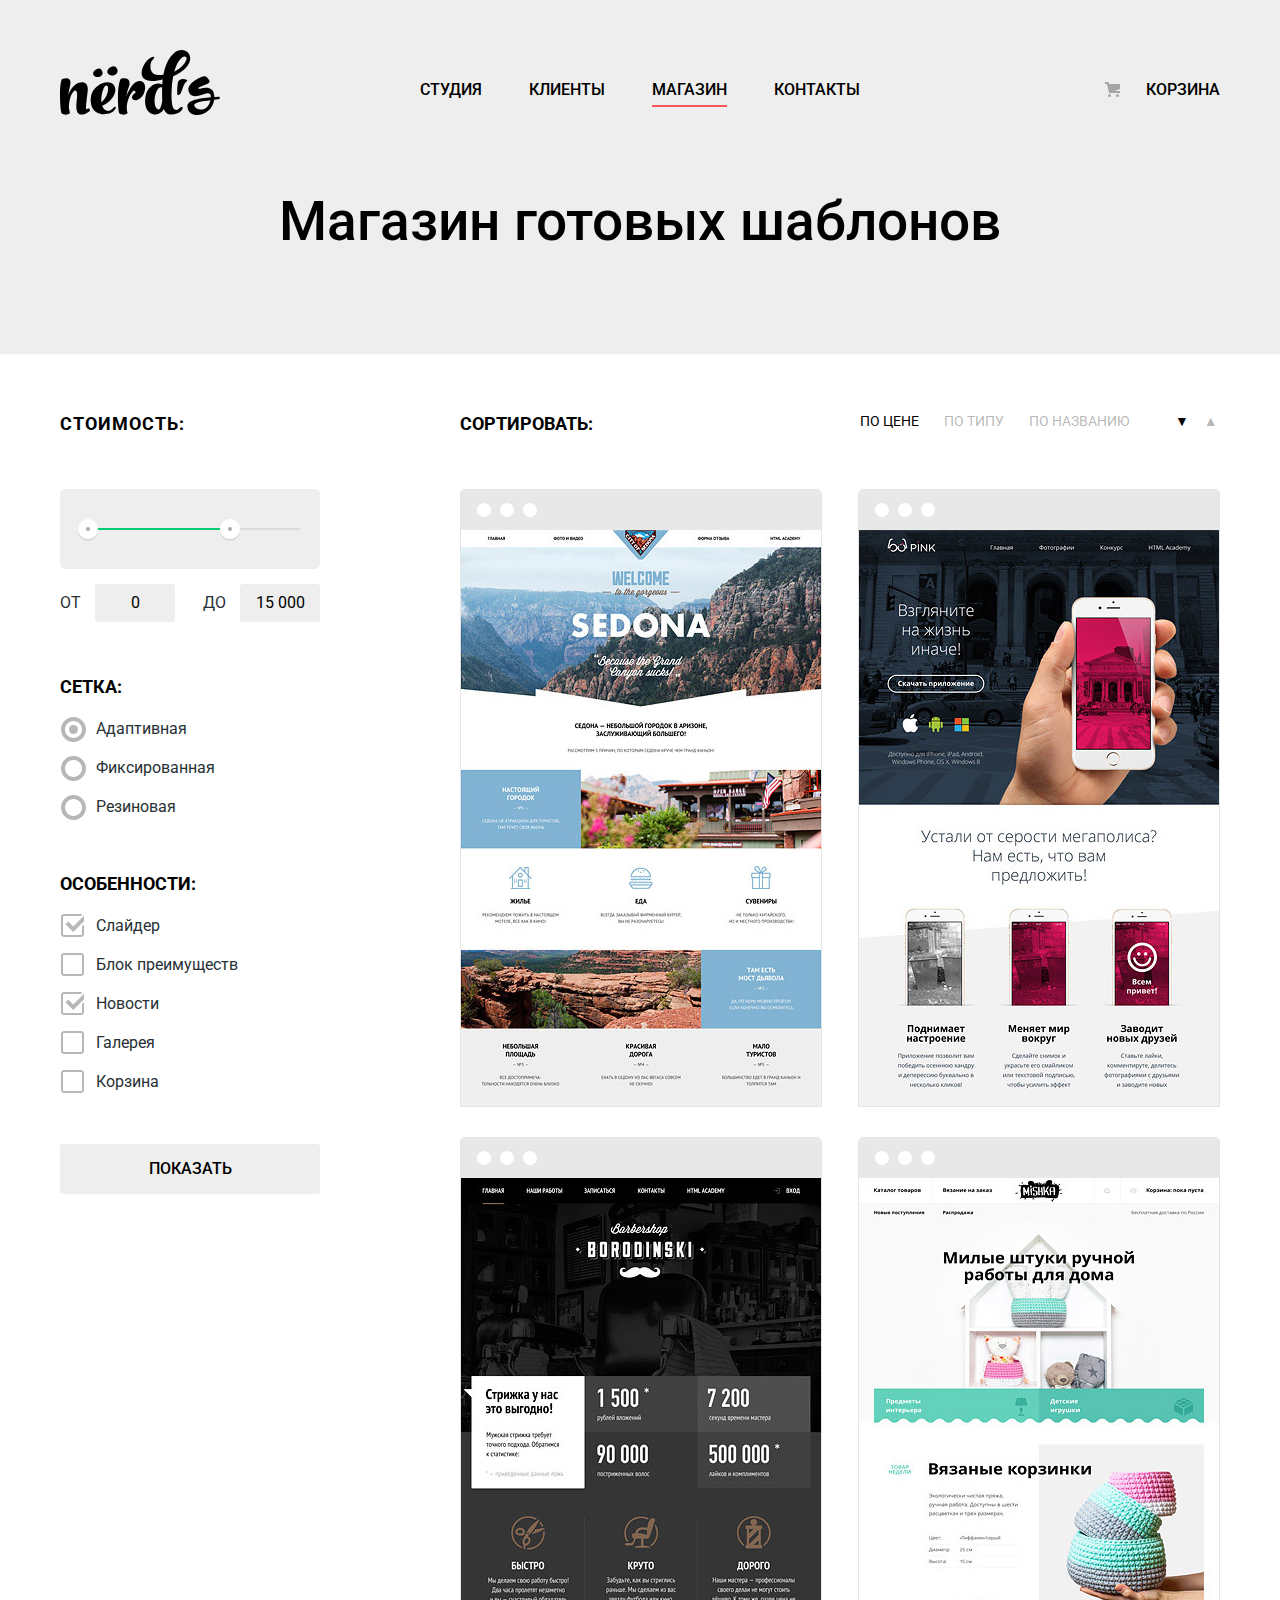
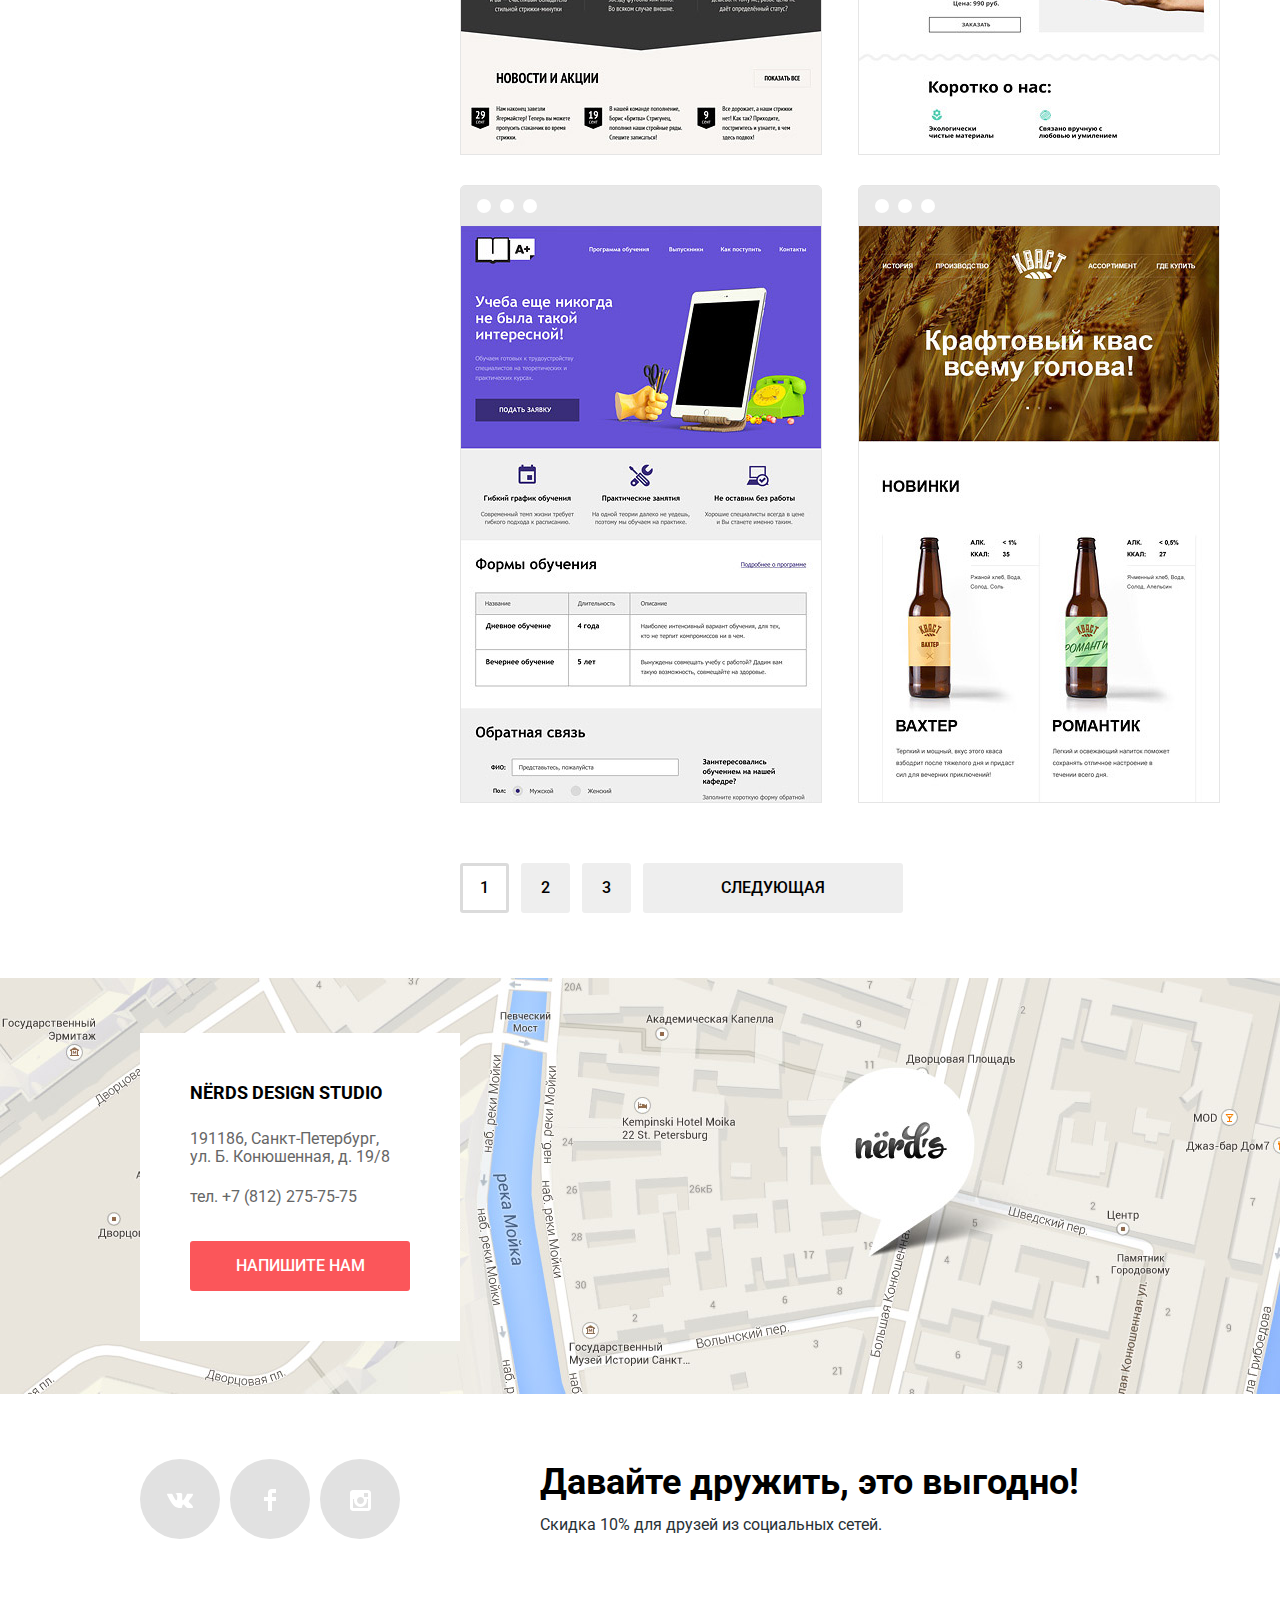
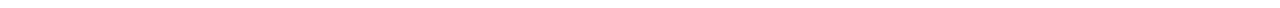
==== catalog.html @ ae9bab48 "Декоративные элементы личного проекта" ====
<!DOCTYPE html>
<html lang="ru">
	<head>
		<meta charset="utf-8">
		<title>Магазин Нёрдс</title>
		<link href="https://fonts.googleapis.com/css?family=Roboto:400,500,700&amp;subset=cyrillic" rel="stylesheet">
		<link href="css/normalize.css" rel="stylesheet">
		<link href="css/style.css" rel="stylesheet">
	</head>
	<body>
		<header class="main-header">
			<nav class="main-navigation">
				<a class="main-header-logo" href="index.html">
					<img src="img/nerds-logo.svg" width="160" height="65" alt="Логотип дизайн-студии Нёрдс">
				</a>
				<ul class="site-navigation">
					<li>
						<a href="#">Студия</a>
					</li>
					<li>
						<a href="#">Клиенты</a>
					</li>
					<li>
						<a>Магазин</a>
					</li>
					<li>
						<a href="#">Контакты</a>
					</li>
				</ul>
				<div class="site-cart">
					<a href="#">Корзина</a>
				</div>
			</nav>
		</header>

		<main class="main-container">

			<h1>Магазин готовых шаблонов</h1>
			<div class="catalog">
				<section class="filter">
					<h2 class="visually-hidden">Выбор параметров</h2>
					<form class="filter-form" action="https://echo.htmlacademy.ru" method="get">
						<div class="filter-cost-choice">
							<p><b>Стоимость:</b></p>
							<div class="filter-choice">
								<div class="scale">
									<div class="bar"></div>
								</div>
							</div>
							<div class="filter-cost">
								<label class="min-cost">
									<span>от</span>
									<input type="text" name="min-cost" value="0">
								</label>
								<label class="max-cost">
									<span>до</span>
									<input type="text" name="max-cost" value="15 000">
								</label>
							</div>
						</div>
						<fieldset>
							<legend>Сетка:</legend>
							<ul>
								<li class="filter-option">
									<label>
										<input class="visually-hidden filter-input-radio" type="radio" name="grid" value="adaptive" checked>
										<span>Адаптивная</span>
									</label>
								</li>
								<li class="filter-option">
									<label>
										<input class="visually-hidden filter-input-radio" type="radio" name="grid" value="fixed">
										<span>Фиксированная</span>
									</label>
								</li>
								<li class="filter-option">
									<label>
										<input class="visually-hidden filter-input-radio" type="radio" name="grid" value="fluid">
										<span>Резиновая</span>
									</label>
								</li>
							</ul>
						</fieldset>
						<fieldset>
							<legend>Особенности:</legend>
							<ul>
								<li class="filter-option">
									<label>
										<input class="visually-hidden filter-input-checkbox" type="checkbox" name="slider" checked>
										<span>Слайдер</span>
									</label>
								</li>
								<li class="filter-option">
									<label>
										<input class="visually-hidden filter-input-checkbox" type="checkbox" name="block-of-advantages">
										<span>Блок преимуществ</span>
									</label>
								</li>
								<li class="filter-option">
									<label>
										<input class="visually-hidden filter-input-checkbox" type="checkbox" name="news" checked>
										<span>Новости</span>
									</label>
								</li>
								<li class="filter-option">
									<label>
										<input class="visually-hidden filter-input-checkbox" type="checkbox" name="gallery">
										<span>Галерея</span>
									</label>
								</li>
								<li class="filter-option">
									<label>
										<input class="visually-hidden filter-input-checkbox" type="checkbox" name="cart">
										<span>Корзина</span>
									</label>
								</li>
							</ul>
						</fieldset>
						<button type="submit" class="filter-button">Показать</button>
					</form>
				</section>

				<section class="templates">
					<h2 class="visually-hidden">Выбор шаблонов</h2>
					<div class="templates-sort">
						<p><b>Сортировать:</b></p>
						<ul class="templates-sort-list">
							<li class="templates-sort-current">
								<a href="#">По цене</a>
							</li>
							<li>
								<a href="#">По типу</a>
							</li>
							<li>
								<a href="#">По названию</a>
							</li>
							<li class="templates-sort-current">
								<a href="#">&#9660;
									<span class="visually-hidden">По убыванию</span>
								</a>
							</li>
							<li>
								<a href="#">&#9650;
									<span class="visually-hidden">По возрастанию</span>
								</a>
							</li>
						</ul>
					</div>

					<article class="templates-image">
						<h3 class="visually-hidden">Шаблон "Sedona"</h3>
						<img src="img/img-sedona.jpg" width="360" height="576" alt="Sedona">
						<div class="templates-image-card">
							<a href="#">Sedona</a>
							<p>Информационный сайт<br> для туристов</p>
							<a class="button" href="#">9 900 руб.</a>
						</div>
					</article>
					<article class="templates-image">
						<h3 class="visually-hidden">Шаблон "Pink"</h3>
						<img src="img/img-pink.jpg" width="360" height="576" alt="Pink">
						<div class="templates-image-card">
							<a href="#">Pink APP</a>
							<p>Продуктовый лендинг приложения для iOS и Android</p>
							<a class="button" href="#">9 900 руб.</a>
						</div>
					</article>
					<article class="templates-image">
						<h3 class="visually-hidden">Шаблон "Barbershop"</h3>
						<img src="img/img-barbershop.jpg" width="360" height="576" alt="Barbershop">
						<div class="templates-image-card">
							<a href="#">Barbershop</a>
							<p>Сайт салоны красоты.<br> Для мужчин, да.</p>
							<a class="button" href="#">9 900 руб.</a>
						</div>
					</article>
					<article class="templates-image">
						<h3 class="visually-hidden">Шаблон "Mishka"</h3>
						<img src="img/img-mishka.jpg" width="360" height="576" alt="Mishka">
						<div class="templates-image-card">
							<a href="#">Mishka</a>
							<p>Интернет-магазин вязаных игрушек</p>
							<a class="button" href="#">9 900 руб.</a>
						</div>
					</article>
					<article class="templates-image">
						<h3 class="visually-hidden">Шаблон "A Plus"</h3>
						<img src="img/img-aplus.jpg" width="360" height="576" alt="A Plus">
						<div class="templates-image-card">
							<a href="#">A Plus</a>
							<p>Лендинг курсов повышения квалификации</p>
							<a class="button" href="#">9 900 руб.</a>
						</div>
					</article>
					<article class="templates-image">
						<h3 class="visually-hidden">Шаблон "Кваст"</h3>
						<img src="img/img-kvast.jpg" width="360" height="576" alt="Кваст">
						<div class="templates-image-card">
							<a href="#">Кваст</a>
							<p>Промо-сайт производителя крафтового кваса</p>
							<a class="button" href="#">9 900 руб.</a>
						</div>
					</article>
				
					<ul class="pagination">
						<li class="pagination-item pagination-item-current">
							<a href="#">1</a>
						</li>
						<li class="pagination-item">
							<a href="#">2</a>
						</li>
						<li class="pagination-item">
							<a href="#">3</a>
						</li>
						<li class="pagination-item">
							<a href="#">Cледующая</a>
						</li>
					</ul>
				</section>
			</div>
		</main>

		<footer class="main-footer">
			<section class="contacts">
				<h2 class="visually-hidden">Наши контакты</h2>
				<img src="img/map.jpg" width="1440" height="416" alt="Карта офиса дизайн-студии Нёрдс">
				<div class="contacts-info">
					<p><b>nёrds design studio</b></p>
					<p>191186, Санкт-Петербург, ул. Б. Конюшенная, д. 19/8</p>
					<p>тел. +7 (812) 275-75-75</p>
					<a class="button" href="#">Напишите нам</a>
				</div>
			</section>
			<section class="social">
				<h2 class="visually-hidden">Мы в соцсетях</h2>
				<ul class="social-list">
					<li>
						<a class="social-button" href="#"><span class="visually-hidden">Вконтакте</span></a>
					</li>
					<li>
						<a class="social-button" href="#"><span class="visually-hidden">Фейсбук</span></a>
					</li>
					<li>
						<a class="social-button" href="#"><span class="visually-hidden">Инстаграм</span></a>
					</li>
				</ul>
				<div class="social-slogan">
					<p><b>Давайте дружить, это выгодно!</b></p>
					<p>Скидка 10% для друзей из социальных сетей.</p>
				</div>
			</section>
		</footer>

		<section class="modal">
			<h2>Напишите нам</h2>
			<form class="feedback-form" action="https://echo.htmlacademy.ru" method="post">
				<label class="feedback-item">
					<span>Ваше имя:</span>
					<input type="text" name="username" value="" placeholder="Представьтесь, пожалуйста">
				</label>
				<label class="feedback-item">
					<span>Ваш e-mail:</span>
					<input type="text" name="email" value="" placeholder="Для отправки ответа">
				</label>
				<label class="feedback-item">
					<span>Текст письма:</span>
					<textarea name="message">В свободной форме</textarea>
				</label>
				<button class="button" type="submit">Отправить</button>
			</form>
			<button class="modal-close" type="button">Закрыть</button>
		</section>

	</body>
</html>
---- css/style.css ----
body {
	min-width: 1200px;
	margin: 0;
	padding: 0;

	font-weight: 400;
	font-size: 16px;
	line-height: 24px;
	font-family: "Roboto", Arial, sans-serif;
	color: #283136;
	
	/* background: url(../img/nerds-index.jpg) no-repeat 50% 0; */
	/* background: url(../img/nerds-catalog.jpg) no-repeat 50% 0; */
}

a {
	text-decoration: none;
}

img {
	max-width: 100%;
	height: auto;
}

.visually-hidden:not(:focus):not(:active),
input[type="checkbox"].visually-hidden,
input[type="radio"].visually-hidden {
	position: absolute;

	width: 1px;
	height: 1px;
	margin: -1px;
	border: 0;
	padding: 0;

	white-space: nowrap;

	clip-path: inset(100%);
	clip: rect(0 0 0 0);
	overflow: hidden;
}

.main-header {
	background-color: #eeeeee;
}

.main-navigation {
	display: flex;
	align-items: flex-start;
	width: 1160px;
	height: 64px;
	margin: 0 auto;
	padding: 0 20px;
	padding-top: 50px;
	
	font-weight: 500;
	line-height: 30px;
	color: #000000;
	text-transform: uppercase;
}

.main-header-logo:hover {
	display: block;
	
	opacity: 0.8;
}

.main-header-logo:active {
	display: block;
	
	opacity: 0.3;
}

.site-navigation {
	display: flex;
	flex-wrap: wrap;
	max-width: 640px;
	margin: 0;
	margin-top: 25px;
	margin-left: 200px;
	padding: 0;
		
	list-style: none;
}

.site-navigation a {
	display: block;
	margin-right: 47px;
	
	color: #000000;
}

.site-navigation a:not([href]) {
	border-bottom: 2px solid #fb565a;
}

.site-navigation a:hover,
.site-cart a:hover {
	color: #fb565a;
}

.site-navigation a:active,
.site-cart a:active {
	color: rgba(0, 0, 0, 0.3);
}

.site-cart {
	position: relative;
	
	margin-top: 25px;
	margin-left: auto;
}

.site-cart a::before {
	content: "";
	
	position: absolute;
	top: 7px;
	right: 100px;
	
	width: 15px;
	height: 15px;
	
	background: url(../img/cart-icon.svg) no-repeat 0 0;
}

.site-cart a {
	color: #000000;
}

.main-container h1 {
	height: 160px;
	margin: 0 auto;
	margin-bottom: 55px;
	padding-top: 80px;
	
	font-weight: 500;
	font-size: 55px;
	line-height: 55px;
	text-align: center;
	color: #000000;
	
	background-color: #eeeeee;
}

.sliders-about-us {
	background-color: #eeeeee;
}

.sliders-list {
	width: 1160px;
	margin: 0 auto;
	margin-bottom: 80px;
	padding: 0 20px;
	
	list-style: none;
}

.sliders-item {
	width: 1160px;
	height: 430px;
}

.sliders-item:nth-child(1) {
	display: block;
	
	background: url(../img/slide-1.png) no-repeat 430px 18px;
}

.sliders-item:nth-child(2) {
	display: none;
	
	background: url(../img/slide-2.png) no-repeat 100% 0;
}

.sliders-item:nth-child(3) {
	display: none;
	
	background: url(../img/slide-3.png) no-repeat 100% 18px;
}

.sliders-item p:first-child {
	max-width: 600px;
	margin: 0;
	margin-bottom: 27px;
	padding-top: 77px;
	
	font-weight: 500;
	font-size: 55px;
	line-height: 55px;
	color: #000000;
}

.sliders-item p {
	max-width: 460px;
	margin: 0;
	margin-bottom: 40px;
}

.button {
	display: block;
	width: 240px;
	padding: 16px 0;
	
	font: inherit;
	font-weight: 500;
	line-height: 18px;
	text-align: center;
	color: #ffffff;
	vertical-align: middle;
	text-transform: uppercase;
	
	background-color: #fb565a;
	border: none;
	border-radius: 3px;
}

.button:hover {
	background-color: #e74246;
}

.button:active {
	color: rgba(255, 255, 255, 0.3);
	
	background-color: #d7373b;
	box-shadow: inset 0 3px 0 rgba(0, 0, 0, 0.1);
}

.services {
	width: 1160px;
	margin: 0 auto;
	margin-bottom: 80px;
	padding: 0 20px;
}

.services-list {
	display: flex;
	justify-content: space-between;
	width: 1100px;
	margin: 0;
	padding: 0;
	
	list-style: none;
}

.services-item {
	width: 300px;
	min-height: 350px;
}

.services-item h3 {
	margin: 0;
	margin-top: 20px;
	
	font-size: 24px;
	line-height: 30px;
	color: #000000;
	text-transform: uppercase;
}

.services-item p {
	width: 260px;
	margin-bottom: 30px;
}

.button-service-1 {
	width: 160px;
}

.button-service-2 {
	width: 160px;
	
	background-color: #00ca74;
}

.button-service-2:hover {
	background-color: #00bc6c;
}

.button-service-2:active {
	color: rgba(255, 255, 255, 0.3);
	
	background-color: #00aa62;
	box-shadow: inset 0 3px 0 rgba(0, 0, 0, 0.1);
}

.button-service-3 {
	width: 160px;
	
	background-color: #efc84a;
}

.button-service-3:hover {
	background-color: #eab534;
}

.button-service-3:active {
	color: rgba(255, 255, 255, 0.3);
	
	background-color: #e5a722;
	box-shadow: inset 0 3px 0 rgba(0, 0, 0, 0.1);
}

.content {
	display: flex;
	justify-content: space-between;
	align-items: flex-start;
	width: 1160px;
	min-height: 450px;
	margin: 0 auto;
	margin-bottom: 75px;
	
	border-top: 2px solid #eeeeee;
}

.concepts {
	width: 680px;
	height: 450px;
}

.concept-slogan {
	margin: 0;
	margin-top: 70px;
	margin-bottom: 37px;
	
	font-weight: 500;
	font-size: 45px;
	line-height: 45px;
	color: #000000;
}

.concepts b {
	display: block;
	margin-top: 40px;
	
	color: #000000;
	text-transform: uppercase;
}

.concepts-list {
	margin: 0;
	padding: 0;
	
	list-style: none;
}

.concepts-list li {
	position: relative;
	
	margin-top: 23px;
	padding-left: 35px;
}

.concepts-list li::before {
	content: "";
	
	position: absolute;
	top: 12px;
	left: 0;
	
	width: 25px;
	height: 2px;
	
	background-color: #fb565a;
}

.results {
	width: 360px;
	height: 450px;
}

.results img {
	margin-top: 40px;
}

.results-tab caption {
	margin-top: 30px;
	
	font-weight: 700;
	color: #000000;
	text-transform: uppercase;
}

.results-tab th {
	padding-top: 40px;
	padding-right: 20px;
	
	font-size: 45px;
	text-align: left;
	color: #000000;
}

.results-tab span {
	font-weight: 400;
	font-size: 26px;
	vertical-align: super; 
}

.results-tab td {
	padding-top: 25px;
	
	font-size: 16px;
	line-height: 18px;
}

.partners {
	width: 1160px;
	margin: 0 auto;
	margin-bottom: 80px;
	padding: 0 20px;
}

.partners-list {
	display: flex;
	justify-content: space-between;
	align-items: center;
	height: 180px;
	margin: 0;
	padding: 0;
		
	list-style: none;
	
	border-top: 2px solid #eeeeee;
	border-bottom: 2px solid #eeeeee;
}

.partners-item {
	position: relative;
	
	width: 260px;
	text-align: center;
}

.partners-item:nth-child(2)::before {
	content: "";
	
	position: absolute;
	top: 20px;
	left: -20px;
	
	width: 2px;
	height: 52px;
		
	background-color: #eeeeee;
}

.partners-item:nth-child(3)::before {
	content: "";
	
	position: absolute;
	top: 0;
	left: -20px;
	
	width: 2px;
	height: 52px;
	
	background-color: #eeeeee;
}
.partners-item:nth-child(4)::before {
	content: "";
	
	position: absolute;
	top: 16px;
	left: -20px;
	
	width: 2px;
	height: 52px;
	
	background-color: #eeeeee;
}

.partners-list a {
	display: block;
	
	opacity: 0.2;
}

.partners-list a:hover {
	display: block;
	
	opacity: 1;
}

.partners-list a:active {
	display: block;
	
	opacity: 0.1;
}

.catalog {
	display: flex;
	justify-content: space-between;
	align-items: flex-start;
	width: 1160px;
	margin: 0 auto;
	padding: 0 20px;
}

.filter {
	width: 260px;
}

.filter-cost-choice b {
	display: block;
	margin-bottom: 50px;
	
	font-size: 18px;
	line-height: 30px;
	letter-spacing: 1px;
	color: #000000;
	text-transform: uppercase;
}

.filter-cost-choice p {
	margin: 0;
}

.filter-choice {
	position: relative;
	
	height: 41px;
	margin-bottom: 15px;
	padding: 39px 20px 0;
	
	background-color: #eeeeee;
	border-radius: 5px;
}

.filter-choice .scale {
	height: 2px;
	
	background-color: #d7dcde;
}

.filter-choice .bar {
	width: 152px;
	height: 2px;
	
	background-color: #00ca74;
}

.filter-choice::before,
.filter-choice::after {
	content: "";
	
	position: absolute;
	top: 30px;
	left: 18px;
	
	width: 20px;
	height: 23px;
	
	background: url(../img/filter-button.svg) no-repeat 0 0;
	cursor: pointer;
}

.filter-choice::after {
	left: 160px;
}

.filter-cost {
	font-size: 0;
}
.filter-cost label {
	display: inline-block;
	width: 50%;
	
	font-size: 16px;
	line-height: 22px;
	text-transform: uppercase;
}

.filter-cost input {
	width: 60px;
	margin-left: 10px;
	padding: 8px 10px;
	
	font: inherit;
	text-align: center;
	
	background-color: #eeeeee;
	border: none;
	border-radius: 3px;
}

.filter-cost .max-cost {
	text-align: right;
}

.filter-form fieldset {
	margin: 0;
	margin-top: 50px;
	padding: 0;
	
	border: none;
}

.filter-form ul {
	margin: 0;
	padding: 0;
	
	list-style: none;
}

.filter-form legend {
	font-weight: 700;
	font-size: 18px;
	line-height: 30px;
	color: #000000;
	text-transform: uppercase;
}

.filter-option {
	margin-top: 15px;
	padding-left: 36px;
}

.filter-option label {
	position: relative;
	
	display: block;
	
	cursor: pointer;
}

.filter-input-radio + span::before {
	content: "";
	
	position: absolute;
	top: 0;
	left: -35px;
	
	width: 25px;
	height: 25px;
	
	background: url(../img/radio-off.svg) no-repeat 0 0;
	opacity: 0.4;
}

.filter-input-radio:checked + span::before {
	content: "";
	
	position: absolute;
	top: 0;
	left: -35px;
	
	width: 25px;
	height: 25px;
	
	background: url(../img/radio-on.svg) no-repeat 0 0;
	opacity: 0.4;
}

.filter-input-checkbox + span::before {
	content: "";
	
	position: absolute;
	top: 0;
	left: -35px;
	
	width: 23px;
	height: 23px;
	
	background: url(../img/checkbox-off.svg) no-repeat 0 0;
	opacity: 0.4;
}

.filter-input-checkbox:checked + span::before {
	content: "";
	position: absolute;
	top: 0;
	left: -35px;
	
	width: 23px;
	height: 23px;
	
	background: url(../img/checkbox-on.svg) no-repeat 0 0;
	opacity: 0.4;
}

.filter-input-radio:hover + span::before,
.filter-input-checkbox:hover + span::before {
	opacity: 1;
}

.filter-input-radio:focus + span::before,
.filter-input-checkbox:focus + span::before {
	outline: thin dotted;
	outline: 5px auto -webkit-focus-ring-color;
	opacity: 1;
}

.filter-input-radio:disabled + span::before,
.filter-input-checkbox:disabled + span::before {
	opacity: 0.1;
	cursor: default;
}

.filter-input-radio:disabled + span,
.filter-input-checkbox:disabled + span {
	color: rgba(40, 49, 54, 0.3);
	
	cursor: default;
}

.filter-button {
	display: block;
	width: 100%;
	margin-top: 50px;
	padding: 16px 0;
	
	font: inherit;
	font-weight: 500;
	line-height: 18px;
	text-align: center;
	color: #000000;
	vertical-align: middle;
	text-transform: uppercase;
	
	background-color: #eeeeee;
	border: none;
	border-radius: 3px;
}

.filter-button:hover {
	background-color: #dfdfdf;
}

.filter-button:active {
	color: rgba(0, 0, 0, 0.3);
	
	background-color: #d5d5d5;
	box-shadow: inset 0 3px 0 rgba(0, 0, 0, 0.1);
}

.templates {
	display: flex;
	justify-content: space-between;
	flex-wrap: wrap;
	width: 760px;
}

.templates-sort {
	display: flex;
	justify-content: space-between;
	align-items: flex-start;
	width: 100%;
	margin-bottom: 50px;
}

.templates-sort p {
	margin: 0;
}

.templates-sort b {
	font-size: 18px;
	line-height: 30px;
	color: #000000;
	text-transform: uppercase;
}

.templates-sort ul {
	display: flex;
	
	width: 360px;
	margin: 0;
	padding: 0;
	
	list-style: none;
}

.templates-sort-list a {
	font-size: 14px;
	line-height: 18px;
	color: rgba(0, 0, 0, 0.3);
	text-transform: uppercase;
}

.templates-sort-list a:hover {
	color: rgba(0, 0, 0, 0.6);
}

.templates-sort-list a:active {
	color: #000000;
}

.templates-sort-list li {
	padding-left: 25px;
}

.templates-sort-list li:nth-child(1) {
	padding-left: 0;
}

.templates-sort-list li:nth-child(4) {
	padding-left: 45px;
}

.templates-sort-list li:nth-child(5) {
	padding-left: 15px;
}

.templates-sort-current a {
	color: #000000;
}

.templates-image {
	position: relative;
	
	width: 360px;
	height: 616px;
	margin-bottom: 30px;
	
	border-top-left-radius: 5px;
	border-top-right-radius: 5px;
	border: 1px solid rgba(0, 0, 0, 0.1);
}

.templates-image img {
	padding-top: 40px;
}

.templates-image::before {
	content: "";
	
	position: absolute;
	
	width: 360px;
	height: 40px;
	
	background: url(../img/browser.svg) no-repeat 0 0;
	opacity: 0.12;
}

.templates-image-card {
	position: absolute;
	bottom: 0;
	left: 0;
	z-index: 10;
	
	display: none;
	box-sizing: border-box;
	width: 360px;
	min-height: 231px;
	padding: 25px 60px 15px;
	
	text-align: center;
	
	background-color: #eeeeee;
}

.templates-image-card p {
	margin: 0;
	margin-top: 15px;
	
	line-height: 18px;
	color: #666666;
}

.templates-image-card a:first-child  {
	font-weight: 700;
	font-size: 18px;
	line-height: 30px;
	color: #000000;
	text-transform: uppercase; 
}

.templates-image-card .button {
	width: 200px;
	margin: 30px auto;
}

.templates-image:hover::before {
	opacity: 1;
}

.templates-image:hover {
	box-shadow: 0 6px 15px 0 rgba(0, 0, 0, 0.25);
}

.templates-image:hover .templates-image-card {
	display: block;
}

.pagination {
	display: flex;
	margin: 0;
	padding: 0;
	margin-top: 30px;
	margin-bottom: 65px;
	
	list-style: none;
}

.pagination-item {
	margin-right: 12px;
}

.pagination-item a {
	display: block;
	padding: 16px 20px;
	
	font-weight: 500;
	line-height: 18px;
	color: #000000;
	text-transform: uppercase;
	
	background-color: #eeeeee;
	border-radius: 3px;
}

.pagination-item:last-child {
	width: 260px;
	margin-right: 0;
	
	text-align: center;	
}

.pagination-item-current a {
	background-color: #ffffff;
	box-shadow: inset 0 0 0 3px #dbdbdb;
}

.pagination-item-current a:hover,
.pagination-item-current a:active {
	background-color: #ffffff;
	box-shadow: inset 0 0 0 3px #dbdbdb;
}

.pagination-item a:hover {
	background-color: #dfdfdf;
}

.pagination-item a:active {
	color: rgba(0, 0, 0, 0.3);
	
	background-color: #d5d5d5;
	box-shadow: inset 0 3px 0 rgba(0, 0, 0, 0.1);
}

.main-footer {
	width: 1440px;
	min-height: 630px;
	margin: 0 auto;
}

.contacts {
	position: relative;
	
	width: 1440px;
	height: 416px;
	margin-bottom: 65px;
}

.contacts-info {
	position: absolute;
	top: 55px;
	left: 140px;
	z-index: 1;
	
	box-sizing: border-box;
	width: 320px;
	height: 308px;
	padding: 45px 50px;
		
	background-color: #ffffff;
}

.contacts-info b {
	font-size: 18px;
	line-height: 30px;
	color: #000000;
	text-transform: uppercase;
}

.contacts-info p {
	width: 210px;
	margin: 0;
	margin-bottom: 22px;
	
	font-size: 16px;
	line-height: 18px;
	color: #666666;
}

.contacts-info .button {
	width: 100%;
	margin-top: 35px;
}

.social {
	display: flex;
	align-items: flex-start;
}

.social ul {
	display: flex;
	justify-content: space-between; 
	width: 260px;
	margin: 0;
	margin-left: 140px;
	padding: 0;
	
	list-style: none;
}

.social-button {
	display: block;
	width: 80px;
	height: 80px;
}

.social-list li {
	position: relative;
	
	background-color: #e1e1e1;
	border-radius: 50%;
}

.social-list li:nth-child(1)::before {
	content: "";
	
	position: absolute;
	top: 34px;
	left: 27px;
	
	width: 30px;
	height: 20px;
	
	background: url(../img/vk-icon.svg) no-repeat 0 0;
}

.social-list li:nth-child(2)::before {
	content: "";
	
	position: absolute;
	top: 30px;
	left: 34px;
	
	width: 12px;
	height: 22px;
	
	background: url(../img/fb-icon.svg) no-repeat 0 0;
}

.social-list li:nth-child(3)::before {
	content: "";
	
	position: absolute;
	top: 31px;
	left: 30px;
	
	width: 21px;
	height: 21px;
	
	background: url(../img/insta-icon.svg) no-repeat 0 0;
}

.social-list li:hover {
	background-color: #e74246;
	border-radius: 50%;
}

.social-list li:active {
	background-color: #d7373b;
	box-shadow: inset 0 3px 0 rgba(0, 0, 0, 0.1);
}

.social-list li:active::before {
	opacity: 0.3;
}

.social-slogan {
	font-size: 16px;
	line-height: 18px;
	
	margin: 0;
	margin-top: 5px;
	margin-left: 140px;
}

.social-slogan p:first-child {
	margin: 0;
	
	font-size: 36px;
	line-height: 36px;
	color: #000000;
}

.modal {
	position: absolute;
	top: 1700px;
	left: 50%;
	z-index: 10;
	
	display: none;
	box-sizing: border-box;
	width: 960px;
	height: 590px;
	margin-left: -480px;
	padding: 65px 100px;
	
	background-color: #ffffff;
	box-shadow: 0 20px 40px 0 rgba(0, 0, 0, 0.75);
}

.modal h2 {
	margin: 0;
	margin-bottom: 40px;
	
	font-weight: 500;
	font-size: 45px;
	line-height: 45px;
	color: #000000;
}

.modal-close {
	position: absolute;
	top: 75px;
	right: 85px;
	
	width: 32px;
	height: 32px;
	
	font-size: 0;
	
	background-color: transparent;
	border: 0;
	cursor: pointer;
}

.modal-close::before {
	content: "";
	
	position: absolute;
	top: 5px;
	left: 5px;
	
	width: 22px;
	height: 22px;
	
	background: url(../img/close-cross.svg) no-repeat 0 0;
	opacity: 0.3;
}

.modal-close:hover::before {
	opacity: 1;
}

.modal-close:active::before {
	opacity: 0.1;
}

.feedback-form {
	display: flex;
	flex-wrap: wrap;
	justify-content: space-between;
}

.feedback-item span {
	display: block;
	margin-bottom: 5px;
	
	font-weight: 700;
}

.feedback-item input {
	box-sizing: border-box;
	width: 360px;
	margin-bottom: 35px;
	padding: 11px 15px;
	
	font: inherit;
	color: rgba(68, 68, 68, 0.5);
	
	border: 2px solid #d7dcde;
}

.feedback-item textarea[name="message"] {
	box-sizing: border-box;
	width: 760px;
	height: 117px;
	padding: 11px 15px;
	
	font: inherit;
	color: rgba(68, 68, 68, 0.5);
	
	border: 2px solid #d7dcde;
}

.feedback-item input:hover,
.feedback-item textarea[name="message"]:hover {
	border-color: #b4b9bb;
}

.feedback-item input:focus,
.feedback-item textarea[name="message"]:focus {
	color: rgba(68, 68, 68, 1);
	
	border-color: #000000;
}

.modal .button {
	width: 260px;
	margin-top: 40px;
}
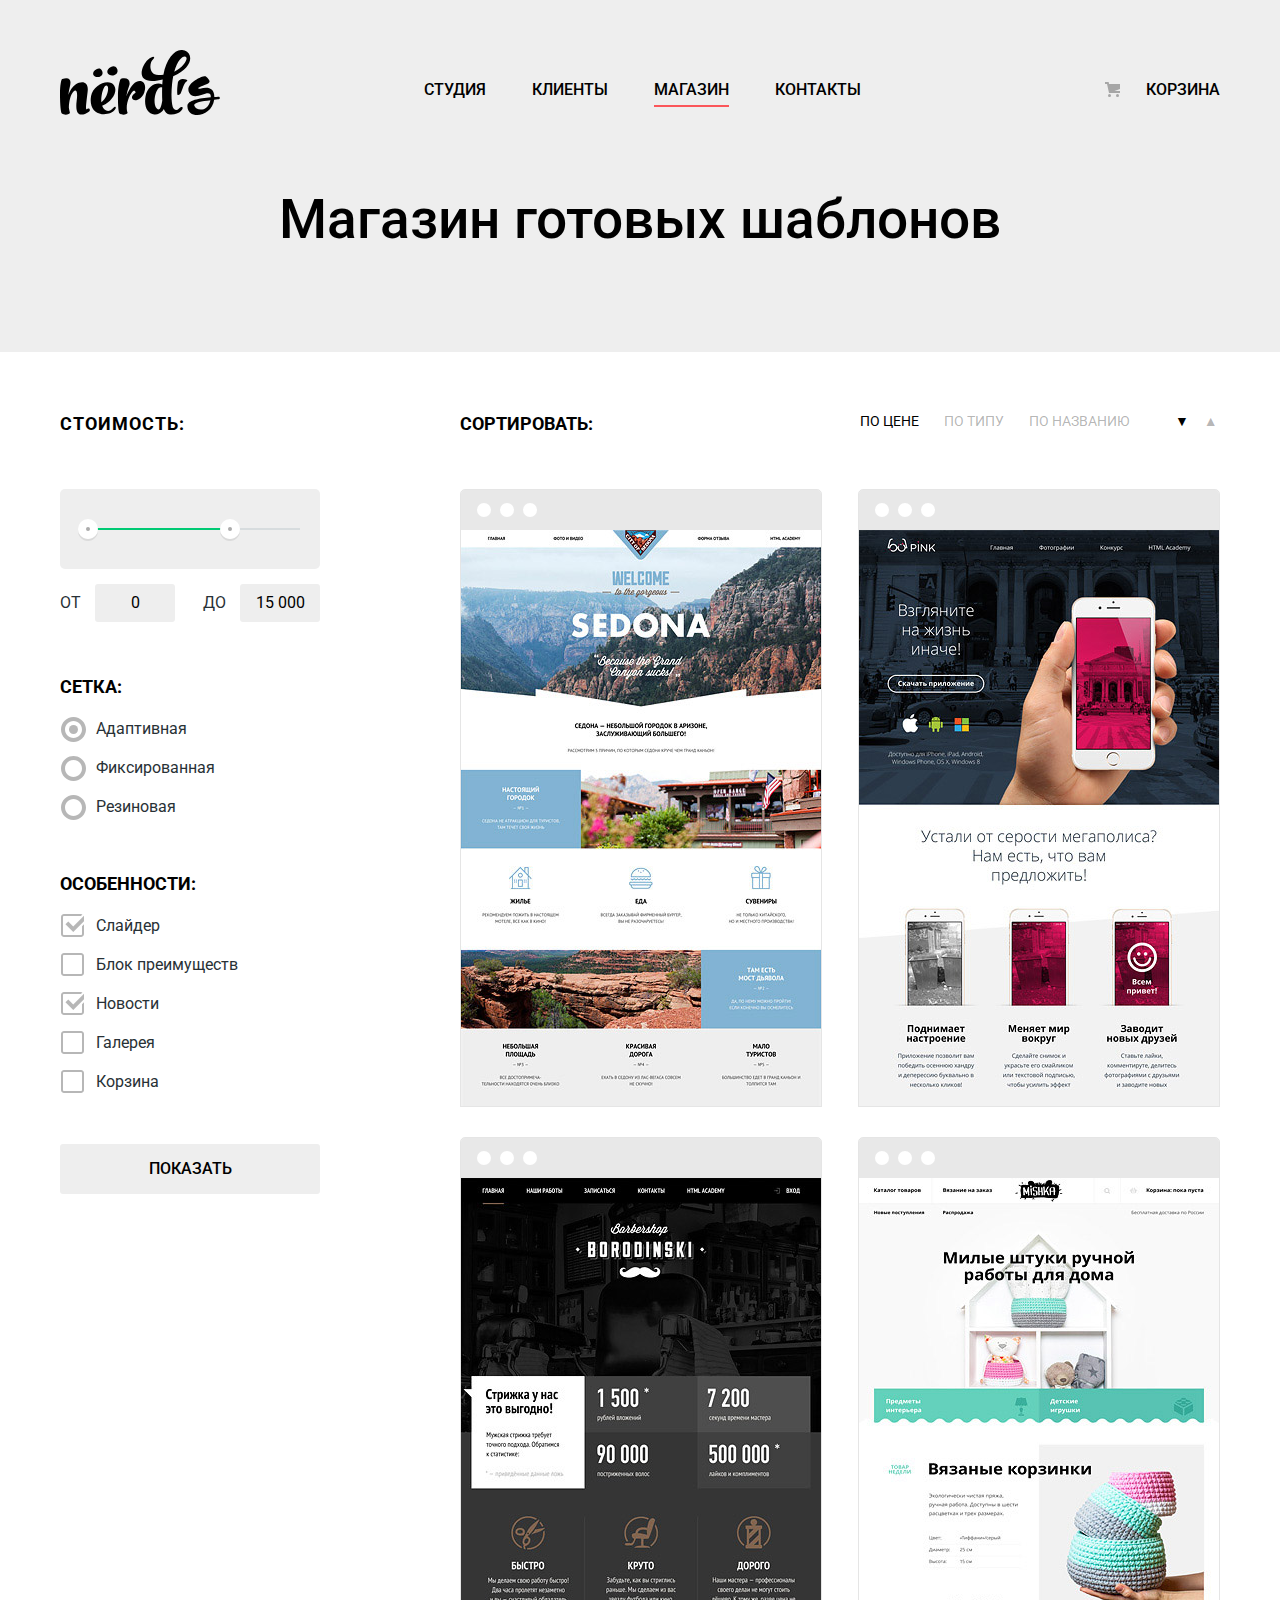
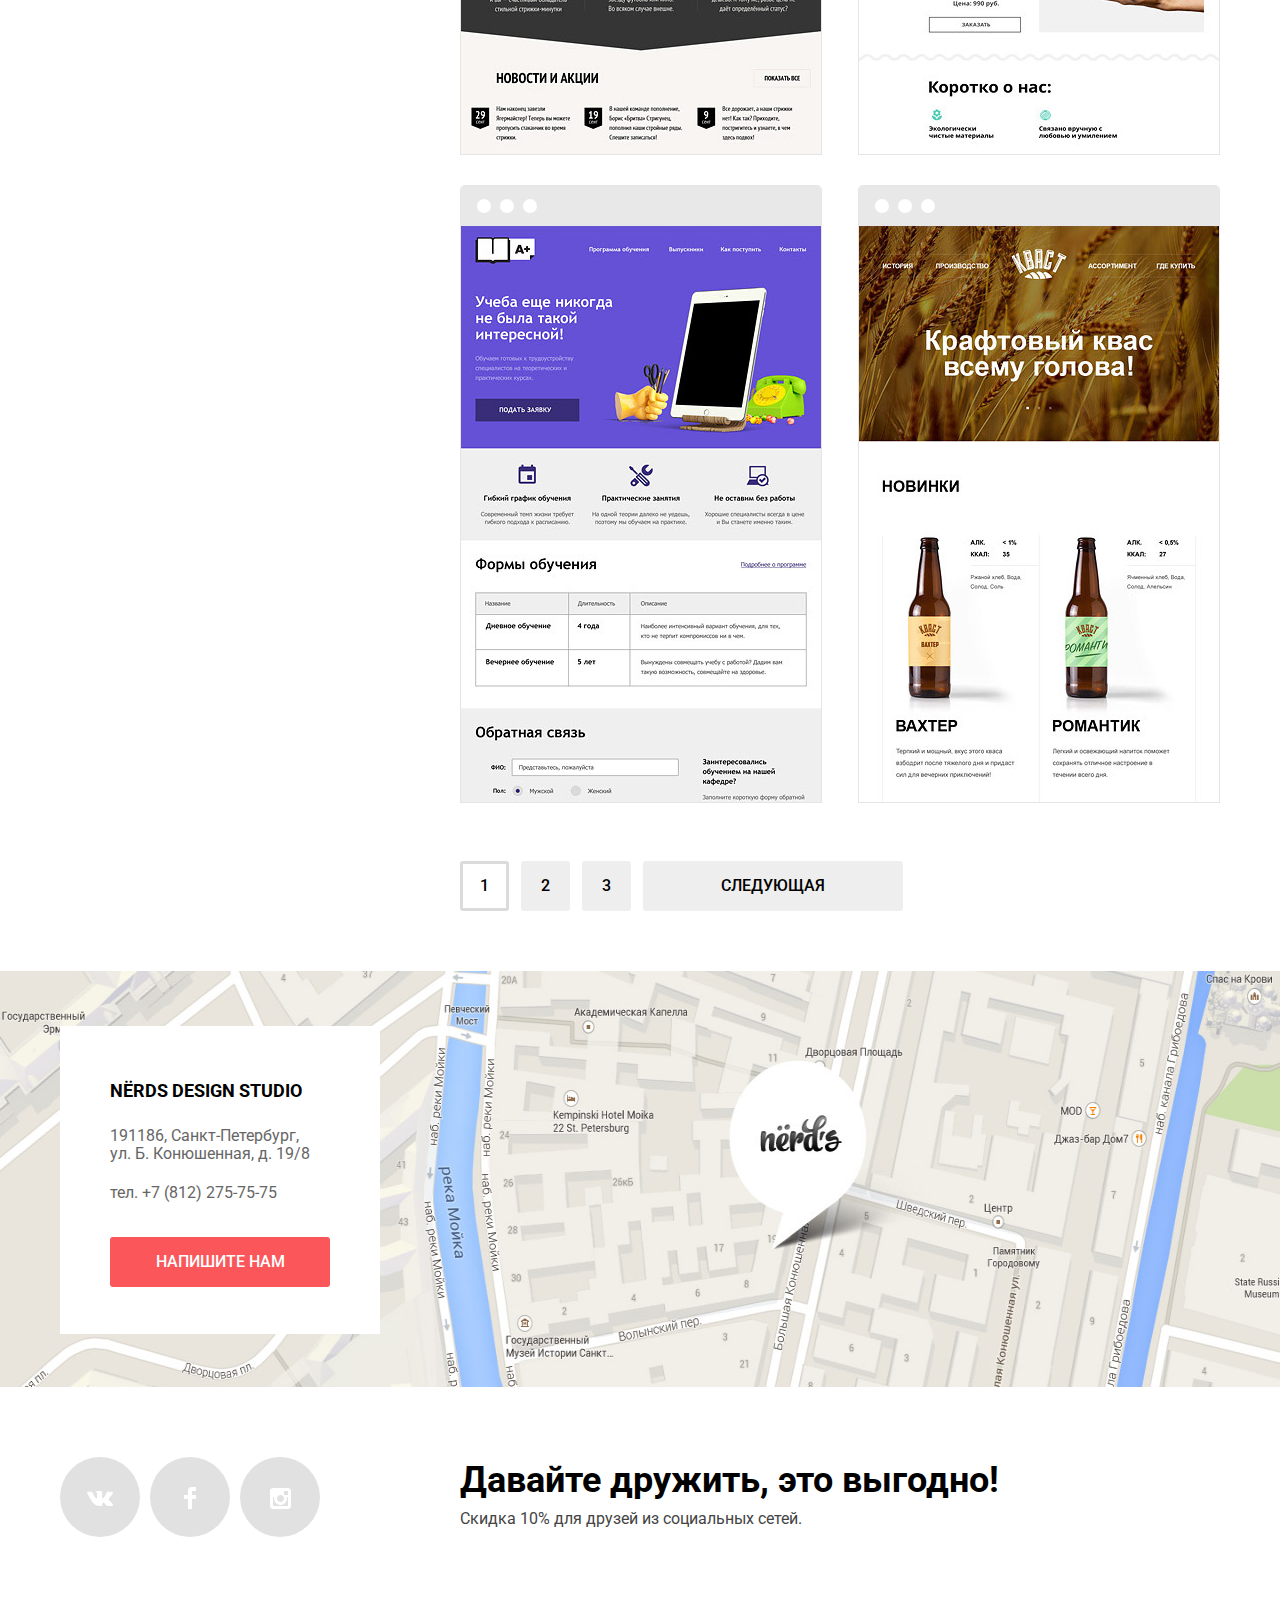
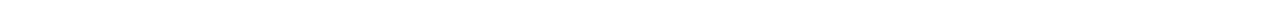
==== commit 1e489283: "Завершаем вёрстку личного проекта" ====
--- a/catalog.html
+++ b/catalog.html
@@ -1,7 +1,7 @@
 <!DOCTYPE html>
 <html lang="ru">
 	<head>
-		<meta charset="utf-8">
+		<meta charset="UTF-8">
 		<title>Магазин Нёрдс</title>
 		<link href="https://fonts.googleapis.com/css?family=Roboto:400,500,700&amp;subset=cyrillic" rel="stylesheet">
 		<link href="css/normalize.css" rel="stylesheet">
@@ -152,7 +152,7 @@
 						<img src="img/img-sedona.jpg" width="360" height="576" alt="Sedona">
 						<div class="templates-image-card">
 							<a href="#">Sedona</a>
-							<p>Информационный сайт<br> для туристов</p>
+							<p>Информационный сайт для&#160;туристов</p>
 							<a class="button" href="#">9 900 руб.</a>
 						</div>
 					</article>
@@ -170,7 +170,7 @@
 						<img src="img/img-barbershop.jpg" width="360" height="576" alt="Barbershop">
 						<div class="templates-image-card">
 							<a href="#">Barbershop</a>
-							<p>Сайт салоны красоты.<br> Для мужчин, да.</p>
+							<p>Сайт салоны красоты. Для&#160;мужчин, да.</p>
 							<a class="button" href="#">9 900 руб.</a>
 						</div>
 					</article>
@@ -223,12 +223,13 @@
 		<footer class="main-footer">
 			<section class="contacts">
 				<h2 class="visually-hidden">Наши контакты</h2>
+				<iframe src="https://yandex.ru/map-widget/v1/?um=constructor%3A2af566dab5f8d864a59e7d6ab551e094b2b76e9f6dd75b7e7e44ee2ea854e695&amp;source=constructor" width="1440" height="416"></iframe>
 				<img src="img/map.jpg" width="1440" height="416" alt="Карта офиса дизайн-студии Нёрдс">
 				<div class="contacts-info">
 					<p><b>nёrds design studio</b></p>
 					<p>191186, Санкт-Петербург, ул. Б. Конюшенная, д. 19/8</p>
 					<p>тел. +7 (812) 275-75-75</p>
-					<a class="button" href="#">Напишите нам</a>
+					<a class="button button-writeus" href="writeus.html">Напишите нам</a>
 				</div>
 			</section>
 			<section class="social">
@@ -251,7 +252,7 @@
 			</section>
 		</footer>
 
-		<section class="modal">
+		<section class="modal-writeus">
 			<h2>Напишите нам</h2>
 			<form class="feedback-form" action="https://echo.htmlacademy.ru" method="post">
 				<label class="feedback-item">
@@ -270,6 +271,8 @@
 			</form>
 			<button class="modal-close" type="button">Закрыть</button>
 		</section>
+		
+		<script src="js/popup.js"></script>
 
 	</body>
 </html>
--- a/css/style.css
+++ b/css/style.css
@@ -8,7 +8,7 @@
 	line-height: 24px;
 	font-family: "Roboto", Arial, sans-serif;
 	color: #283136;
-	
+
 	/* background: url(../img/nerds-index.jpg) no-repeat 50% 0; */
 	/* background: url(../img/nerds-catalog.jpg) no-repeat 50% 0; */
 }
@@ -48,7 +48,7 @@
 	display: flex;
 	align-items: flex-start;
 	width: 1160px;
-	height: 64px;
+	min-height: 64px;
 	margin: 0 auto;
 	padding: 0 20px;
 	padding-top: 50px;
@@ -59,33 +59,35 @@
 	text-transform: uppercase;
 }
 
-.main-header-logo:hover {
-	display: block;
-	
+.main-header-logo img {
+	display: block;
+}
+
+.main-header-logo:hover,
+.main-header-logo:focus{
 	opacity: 0.8;
 }
 
 .main-header-logo:active {
-	display: block;
-	
 	opacity: 0.3;
 }
 
 .site-navigation {
 	display: flex;
+	justify-content: center;
 	flex-wrap: wrap;
-	max-width: 640px;
+	width: 490px;
 	margin: 0;
 	margin-top: 25px;
 	margin-left: 200px;
 	padding: 0;
-		
+	
 	list-style: none;
 }
 
 .site-navigation a {
 	display: block;
-	margin-right: 47px;
+	margin-right: 46px;
 	
 	color: #000000;
 }
@@ -95,7 +97,9 @@
 }
 
 .site-navigation a:hover,
-.site-cart a:hover {
+.site-navigation a:focus,
+.site-cart a:hover,
+.site-cart a:focus {
 	color: #fb565a;
 }
 
@@ -131,8 +135,8 @@
 .main-container h1 {
 	height: 160px;
 	margin: 0 auto;
-	margin-bottom: 55px;
-	padding-top: 80px;
+	margin-bottom: 57px;
+	padding-top: 77px;
 	
 	font-weight: 500;
 	font-size: 55px;
@@ -144,6 +148,8 @@
 }
 
 .sliders-about-us {
+	position: relative;
+	
 	background-color: #eeeeee;
 }
 
@@ -156,33 +162,16 @@
 	list-style: none;
 }
 
-.sliders-item {
-	width: 1160px;
-	height: 430px;
-}
-
-.sliders-item:nth-child(1) {
-	display: block;
-	
-	background: url(../img/slide-1.png) no-repeat 430px 18px;
-}
-
-.sliders-item:nth-child(2) {
-	display: none;
-	
-	background: url(../img/slide-2.png) no-repeat 100% 0;
-}
-
-.sliders-item:nth-child(3) {
-	display: none;
-	
-	background: url(../img/slide-3.png) no-repeat 100% 18px;
-}
-
-.sliders-item p:first-child {
+.sliders-item p {
+	max-width: 460px;
+	margin: 0;
+	margin-bottom: 40px;
+}
+
+.sliders-item .sliders-slogan {
 	max-width: 600px;
 	margin: 0;
-	margin-bottom: 27px;
+	margin-bottom: 26px;
 	padding-top: 77px;
 	
 	font-weight: 500;
@@ -191,10 +180,97 @@
 	color: #000000;
 }
 
-.sliders-item p {
-	max-width: 460px;
-	margin: 0;
-	margin-bottom: 40px;
+.sliders-item {
+	display: none;
+	width: 1160px;
+	min-height: 350px;
+	padding-bottom: 80px;
+}
+
+.sliders-item:nth-child(1) {
+	background: url(../img/slide-1.png) no-repeat 430px 18px;
+}
+
+.sliders-item:nth-child(2) {
+	background: url(../img/slide-2.png) no-repeat 100% 2px;
+}
+
+.sliders-item:nth-child(3) {
+	background: url(../img/slide-3.png) no-repeat 100% 20px;
+}
+
+.sliders-control {
+	position: absolute;
+	left: 50%;
+	bottom: 105px;
+	z-index: 10;
+	
+	width: 160px;
+	height: 18px;
+	
+	text-align: center;
+	font-size: 0;
+	transform: translateX(-50%);
+}
+
+.sliders-control label {
+	position: relative;
+	
+	display: inline-block;
+	width: 18px;
+	height: 18px;
+	padding: 8px;
+	
+	vertical-align: top;
+	
+	border-radius: 50%;
+	cursor: pointer;
+}
+
+.sliders-control label::after {
+	content: "";
+	
+	position: absolute;
+	top: 8px;
+	left: 8px;
+	z-index: 1;
+	
+	width: 18px;
+	height: 18px;
+	
+	background-color: #ffffff;
+	border-radius: 50%;
+}
+
+#indicator-1:checked ~ .sliders-control .sliders-control-item-1::before,
+#indicator-2:checked ~ .sliders-control .sliders-control-item-2::before,
+#indicator-3:checked ~ .sliders-control .sliders-control-item-3::before {
+	content: "";
+	
+	position: absolute;
+	top: 50%;
+	left: 50%;
+	z-index: 2;
+	
+	width: 4px;
+	height: 4px;
+	margin: -4px;
+	
+	background-color: inherit;
+	border: 2px solid #c1c1c1;
+	border-radius: 50%;
+}
+
+#indicator-1:checked ~ .sliders-list .sliders-item:nth-child(1) {
+	display: block;
+}
+
+#indicator-2:checked ~ .sliders-list .sliders-item:nth-child(2) {
+	display: block;
+}
+
+#indicator-3:checked ~ .sliders-list .sliders-item:nth-child(3) {
+	display: block;
 }
 
 .button {
@@ -215,7 +291,8 @@
 	border-radius: 3px;
 }
 
-.button:hover {
+.button:hover,
+.button:focus {
 	background-color: #e74246;
 }
 
@@ -229,7 +306,7 @@
 .services {
 	width: 1160px;
 	margin: 0 auto;
-	margin-bottom: 80px;
+	margin-bottom: 75px;
 	padding: 0 20px;
 }
 
@@ -250,7 +327,7 @@
 
 .services-item h3 {
 	margin: 0;
-	margin-top: 20px;
+	margin-top: 18px;
 	
 	font-size: 24px;
 	line-height: 30px;
@@ -263,38 +340,38 @@
 	margin-bottom: 30px;
 }
 
-.button-service-1 {
+.button-services-item-1,
+.button-services-item-2,
+.button-services-item-3 {
 	width: 160px;
 }
 
-.button-service-2 {
-	width: 160px;
-	
+.button-services-item-2 {
 	background-color: #00ca74;
 }
 
-.button-service-2:hover {
+.button-services-item-2:hover,
+.button-services-item-2:focus {
 	background-color: #00bc6c;
 }
 
-.button-service-2:active {
+.button-services-item-2:active {
 	color: rgba(255, 255, 255, 0.3);
 	
 	background-color: #00aa62;
 	box-shadow: inset 0 3px 0 rgba(0, 0, 0, 0.1);
 }
 
-.button-service-3 {
-	width: 160px;
-	
+.button-services-item-3 {
 	background-color: #efc84a;
 }
 
-.button-service-3:hover {
+.button-services-item-3:hover,
+.button-services-item-3:focus {
 	background-color: #eab534;
 }
 
-.button-service-3:active {
+.button-services-item-3:active {
 	color: rgba(255, 255, 255, 0.3);
 	
 	background-color: #e5a722;
@@ -318,10 +395,10 @@
 	height: 450px;
 }
 
-.concept-slogan {
-	margin: 0;
-	margin-top: 70px;
-	margin-bottom: 37px;
+.concepts-slogan {
+	margin: 0;
+	margin-top: 77px;
+	margin-bottom: 33px;
 	
 	font-weight: 500;
 	font-size: 45px;
@@ -331,7 +408,7 @@
 
 .concepts b {
 	display: block;
-	margin-top: 40px;
+	margin-top: 39px;
 	
 	color: #000000;
 	text-transform: uppercase;
@@ -347,7 +424,7 @@
 .concepts-list li {
 	position: relative;
 	
-	margin-top: 23px;
+	margin-top: 24px;
 	padding-left: 35px;
 }
 
@@ -374,16 +451,21 @@
 }
 
 .results-tab caption {
-	margin-top: 30px;
+	margin: 30px 0;
 	
 	font-weight: 700;
 	color: #000000;
 	text-transform: uppercase;
 }
 
+.results-tab {
+	width: 100%;
+	border-collapse: collapse;
+}
+
 .results-tab th {
-	padding-top: 40px;
-	padding-right: 20px;
+	width: 33%;
+	padding: 15px 0;
 	
 	font-size: 45px;
 	text-align: left;
@@ -397,7 +479,7 @@
 }
 
 .results-tab td {
-	padding-top: 25px;
+	padding: 15px 0;
 	
 	font-size: 16px;
 	line-height: 18px;
@@ -406,7 +488,7 @@
 .partners {
 	width: 1160px;
 	margin: 0 auto;
-	margin-bottom: 80px;
+	margin-bottom: 81px;
 	padding: 0 20px;
 }
 
@@ -417,7 +499,7 @@
 	height: 180px;
 	margin: 0;
 	padding: 0;
-		
+	
 	list-style: none;
 	
 	border-top: 2px solid #eeeeee;
@@ -428,6 +510,8 @@
 	position: relative;
 	
 	width: 260px;
+	margin-top: 20px;
+	
 	text-align: center;
 }
 
@@ -435,12 +519,12 @@
 	content: "";
 	
 	position: absolute;
-	top: 20px;
+	top: 14px;
 	left: -20px;
 	
 	width: 2px;
 	height: 52px;
-		
+	
 	background-color: #eeeeee;
 }
 
@@ -448,7 +532,7 @@
 	content: "";
 	
 	position: absolute;
-	top: 0;
+	top: -5px;
 	left: -20px;
 	
 	width: 2px;
@@ -460,7 +544,7 @@
 	content: "";
 	
 	position: absolute;
-	top: 16px;
+	top: 10px;
 	left: -20px;
 	
 	width: 2px;
@@ -475,15 +559,12 @@
 	opacity: 0.2;
 }
 
-.partners-list a:hover {
-	display: block;
-	
+.partners-list a:hover,
+.partners-list a:focus {
 	opacity: 1;
 }
 
 .partners-list a:active {
-	display: block;
-	
 	opacity: 0.1;
 }
 
@@ -524,6 +605,8 @@
 	
 	background-color: #eeeeee;
 	border-radius: 5px;
+	cursor: pointer;
+	pointer-events: none;
 }
 
 .filter-choice .scale {
@@ -552,6 +635,7 @@
 	
 	background: url(../img/filter-button.svg) no-repeat 0 0;
 	cursor: pointer;
+	pointer-events: auto;
 }
 
 .filter-choice::after {
@@ -567,6 +651,7 @@
 	
 	font-size: 16px;
 	line-height: 22px;
+	vertical-align: middle;
 	text-transform: uppercase;
 }
 
@@ -722,7 +807,8 @@
 	border-radius: 3px;
 }
 
-.filter-button:hover {
+.filter-button:hover,
+.filter-button:focus {
 	background-color: #dfdfdf;
 }
 
@@ -776,7 +862,8 @@
 	text-transform: uppercase;
 }
 
-.templates-sort-list a:hover {
+.templates-sort-list a:hover,
+.templates-sort-list a:focus {
 	color: rgba(0, 0, 0, 0.6);
 }
 
@@ -842,7 +929,9 @@
 	box-sizing: border-box;
 	width: 360px;
 	min-height: 231px;
+	max-height: 616px;
 	padding: 25px 60px 15px;
+	overflow: auto;
 	
 	text-align: center;
 	
@@ -870,15 +959,18 @@
 	margin: 30px auto;
 }
 
-.templates-image:hover::before {
+.templates-image:hover::before,
+.templates-image:focus::before {
 	opacity: 1;
 }
 
-.templates-image:hover {
+.templates-image:hover,
+.templates-image:focus {
 	box-shadow: 0 6px 15px 0 rgba(0, 0, 0, 0.25);
 }
 
-.templates-image:hover .templates-image-card {
+.templates-image:hover .templates-image-card,
+.templates-image:focus .templates-image-card {
 	display: block;
 }
 
@@ -886,8 +978,8 @@
 	display: flex;
 	margin: 0;
 	padding: 0;
-	margin-top: 30px;
-	margin-bottom: 65px;
+	margin-top: 28px;
+	margin-bottom: 60px;
 	
 	list-style: none;
 }
@@ -917,17 +1009,14 @@
 }
 
 .pagination-item-current a {
+	padding: 13px 17px;
+	
 	background-color: #ffffff;
-	box-shadow: inset 0 0 0 3px #dbdbdb;
-}
-
-.pagination-item-current a:hover,
-.pagination-item-current a:active {
-	background-color: #ffffff;
-	box-shadow: inset 0 0 0 3px #dbdbdb;
-}
-
-.pagination-item a:hover {
+	border: 3px solid #dbdbdb;
+}
+
+.pagination-item a:hover,
+.pagination-item a:focus {
 	background-color: #dfdfdf;
 }
 
@@ -939,29 +1028,46 @@
 }
 
 .main-footer {
-	width: 1440px;
-	min-height: 630px;
+	max-width: 1440px;
 	margin: 0 auto;
 }
 
 .contacts {
 	position: relative;
 	
-	width: 1440px;
+	width: 100%;
 	height: 416px;
-	margin-bottom: 65px;
+	margin-bottom: 70px;
+}
+
+.contacts img {
+	height: 416px;
+}
+
+.contacts iframe {
+	position: absolute;
+	top: 0;
+	left: 0;
+	z-index: 1;
+	
+	width: 100%;
+	height: 416px;
+	
+	border: 0;
 }
 
 .contacts-info {
 	position: absolute;
-	top: 55px;
-	left: 140px;
-	z-index: 1;
+	top: 50%;
+	left: 50%;
+	z-index: 2;
 	
 	box-sizing: border-box;
 	width: 320px;
 	height: 308px;
-	padding: 45px 50px;
+	margin-top: -153px;
+	margin-left: -580px;
+	padding: 50px 50px;
 		
 	background-color: #ffffff;
 }
@@ -976,7 +1082,7 @@
 .contacts-info p {
 	width: 210px;
 	margin: 0;
-	margin-bottom: 22px;
+	margin-bottom: 21px;
 	
 	font-size: 16px;
 	line-height: 18px;
@@ -991,6 +1097,10 @@
 .social {
 	display: flex;
 	align-items: flex-start;
+	width: 1160px;
+	margin: 0 auto;
+	margin-bottom: 70px;
+	padding: 0 20px;
 }
 
 .social ul {
@@ -998,7 +1108,6 @@
 	justify-content: space-between; 
 	width: 260px;
 	margin: 0;
-	margin-left: 140px;
 	padding: 0;
 	
 	list-style: none;
@@ -1056,11 +1165,13 @@
 	background: url(../img/insta-icon.svg) no-repeat 0 0;
 }
 
-.social-list li:hover {
+.social-list a:hover,
+.social-list a:focus {
 	background-color: #e74246;
 	border-radius: 50%;
 }
 
+.social-list a:active,
 .social-list li:active {
 	background-color: #d7373b;
 	box-shadow: inset 0 3px 0 rgba(0, 0, 0, 0.1);
@@ -1071,25 +1182,47 @@
 }
 
 .social-slogan {
-	font-size: 16px;
-	line-height: 18px;
-	
-	margin: 0;
-	margin-top: 5px;
 	margin-left: 140px;
-}
-
-.social-slogan p:first-child {
-	margin: 0;
+	padding-top: 5px;
+}
+
+.social-slogan b {
+	display: block;
+	margin-bottom: 10px;
 	
 	font-size: 36px;
 	line-height: 36px;
 	color: #000000;
 }
 
-.modal {
-	position: absolute;
-	top: 1700px;
+.social-slogan p {
+	margin: 0;
+	
+	line-height: 22px;
+	color: #444444;
+}
+
+@keyframes bounce {
+	0% {
+		transform: translateY(-2000px);
+	}
+
+	70% {
+		transform: translateY(30px);
+	}
+
+	90% {
+		transform: translateY(-10px);
+	}
+
+	100% {
+		transform: translateY(0);
+	}
+}
+
+.modal-writeus {
+	position: fixed;
+	top: 215px;
 	left: 50%;
 	z-index: 10;
 	
@@ -1104,7 +1237,19 @@
 	box-shadow: 0 20px 40px 0 rgba(0, 0, 0, 0.75);
 }
 
-.modal h2 {
+.modal-show {
+	display: block;
+	
+	animation: bounce 1s;
+}
+
+.modal-error {
+	color: #e74246;
+	
+	border-color: #e74246;
+}
+
+.modal-writeus h2 {
 	margin: 0;
 	margin-bottom: 40px;
 	
@@ -1143,7 +1288,8 @@
 	opacity: 0.3;
 }
 
-.modal-close:hover::before {
+.modal-close:hover::before,
+.modal-close:focus::before {
 	opacity: 1;
 }
 
@@ -1162,6 +1308,25 @@
 	margin-bottom: 5px;
 	
 	font-weight: 700;
+}
+
+input::-webkit-input-placeholder {
+	color: rgba(68, 68, 68, 0.5);
+}
+
+input::placeholder {
+	color: rgba(68, 68, 68, 0.5);
+}
+
+input::-moz-placeholder {
+	color: rgba(68, 68, 68, 0.5);
+}
+
+.feedback-item input[placeholder] {
+	font: inherit;
+	font-size: 16px;
+	line-height: 18px;
+	color: rgba(68, 68, 68, 0.5);
 }
 
 .feedback-item input {
@@ -1170,10 +1335,8 @@
 	margin-bottom: 35px;
 	padding: 11px 15px;
 	
-	font: inherit;
-	color: rgba(68, 68, 68, 0.5);
-	
 	border: 2px solid #d7dcde;
+	border-radius: 2px;
 }
 
 .feedback-item textarea[name="message"] {
@@ -1186,6 +1349,7 @@
 	color: rgba(68, 68, 68, 0.5);
 	
 	border: 2px solid #d7dcde;
+	border-radius: 2px;
 }
 
 .feedback-item input:hover,
@@ -1195,12 +1359,12 @@
 
 .feedback-item input:focus,
 .feedback-item textarea[name="message"]:focus {
-	color: rgba(68, 68, 68, 1);
+	color: #444444;
 	
 	border-color: #000000;
 }
 
-.modal .button {
+.modal-writeus .button {
 	width: 260px;
 	margin-top: 40px;
 }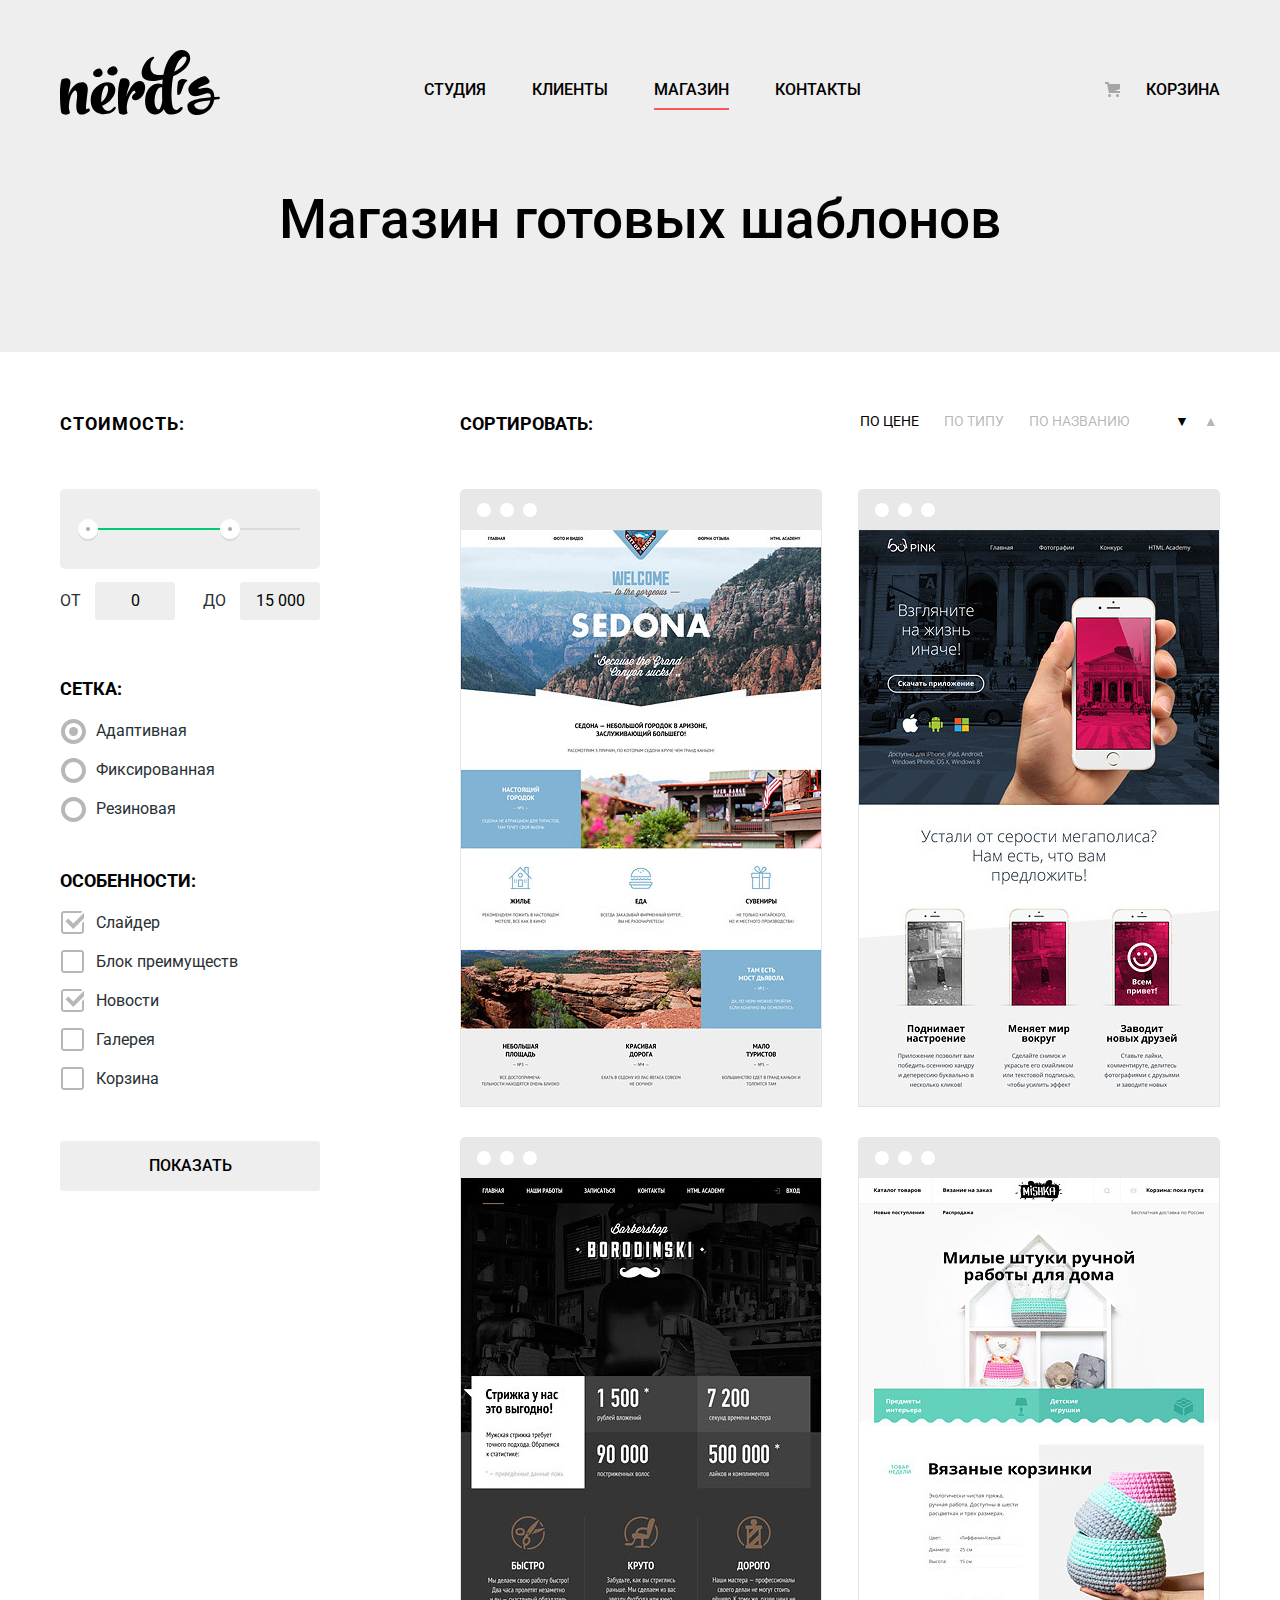
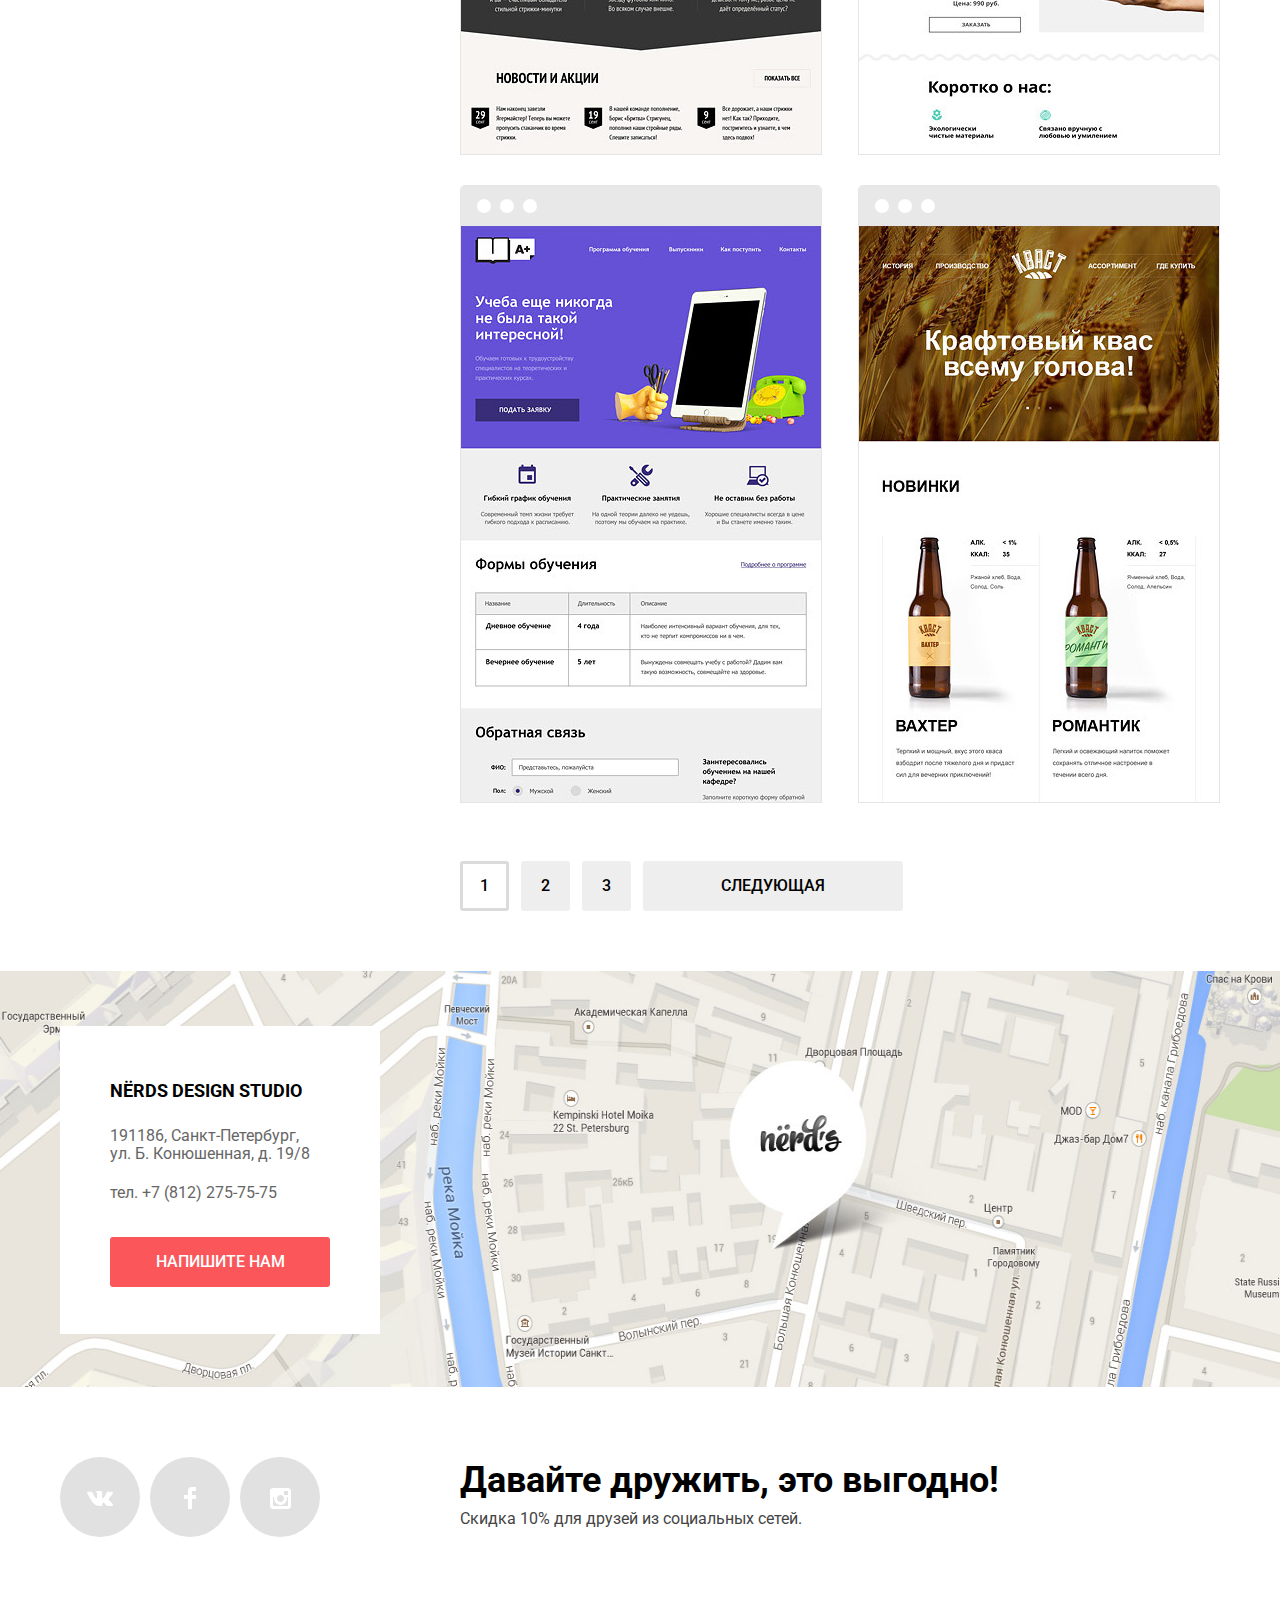
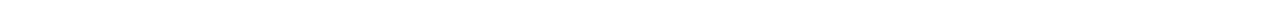
==== commit 13fc6289: "Завершаем вёрстку личного проекта - Работа над ошибками" ====
--- a/catalog.html
+++ b/catalog.html
@@ -1,278 +1,269 @@
 <!DOCTYPE html>
 <html lang="ru">
-	<head>
-		<meta charset="UTF-8">
-		<title>Магазин Нёрдс</title>
-		<link href="https://fonts.googleapis.com/css?family=Roboto:400,500,700&amp;subset=cyrillic" rel="stylesheet">
-		<link href="css/normalize.css" rel="stylesheet">
-		<link href="css/style.css" rel="stylesheet">
-	</head>
-	<body>
-		<header class="main-header">
-			<nav class="main-navigation">
-				<a class="main-header-logo" href="index.html">
-					<img src="img/nerds-logo.svg" width="160" height="65" alt="Логотип дизайн-студии Нёрдс">
-				</a>
-				<ul class="site-navigation">
-					<li>
-						<a href="#">Студия</a>
-					</li>
-					<li>
-						<a href="#">Клиенты</a>
-					</li>
-					<li>
-						<a>Магазин</a>
-					</li>
-					<li>
-						<a href="#">Контакты</a>
-					</li>
-				</ul>
-				<div class="site-cart">
-					<a href="#">Корзина</a>
-				</div>
-			</nav>
-		</header>
-
-		<main class="main-container">
-
-			<h1>Магазин готовых шаблонов</h1>
-			<div class="catalog">
-				<section class="filter">
-					<h2 class="visually-hidden">Выбор параметров</h2>
-					<form class="filter-form" action="https://echo.htmlacademy.ru" method="get">
-						<div class="filter-cost-choice">
-							<p><b>Стоимость:</b></p>
-							<div class="filter-choice">
-								<div class="scale">
-									<div class="bar"></div>
-								</div>
-							</div>
-							<div class="filter-cost">
-								<label class="min-cost">
-									<span>от</span>
-									<input type="text" name="min-cost" value="0">
-								</label>
-								<label class="max-cost">
-									<span>до</span>
-									<input type="text" name="max-cost" value="15 000">
-								</label>
-							</div>
-						</div>
-						<fieldset>
-							<legend>Сетка:</legend>
-							<ul>
-								<li class="filter-option">
-									<label>
-										<input class="visually-hidden filter-input-radio" type="radio" name="grid" value="adaptive" checked>
-										<span>Адаптивная</span>
-									</label>
-								</li>
-								<li class="filter-option">
-									<label>
-										<input class="visually-hidden filter-input-radio" type="radio" name="grid" value="fixed">
-										<span>Фиксированная</span>
-									</label>
-								</li>
-								<li class="filter-option">
-									<label>
-										<input class="visually-hidden filter-input-radio" type="radio" name="grid" value="fluid">
-										<span>Резиновая</span>
-									</label>
-								</li>
-							</ul>
-						</fieldset>
-						<fieldset>
-							<legend>Особенности:</legend>
-							<ul>
-								<li class="filter-option">
-									<label>
-										<input class="visually-hidden filter-input-checkbox" type="checkbox" name="slider" checked>
-										<span>Слайдер</span>
-									</label>
-								</li>
-								<li class="filter-option">
-									<label>
-										<input class="visually-hidden filter-input-checkbox" type="checkbox" name="block-of-advantages">
-										<span>Блок преимуществ</span>
-									</label>
-								</li>
-								<li class="filter-option">
-									<label>
-										<input class="visually-hidden filter-input-checkbox" type="checkbox" name="news" checked>
-										<span>Новости</span>
-									</label>
-								</li>
-								<li class="filter-option">
-									<label>
-										<input class="visually-hidden filter-input-checkbox" type="checkbox" name="gallery">
-										<span>Галерея</span>
-									</label>
-								</li>
-								<li class="filter-option">
-									<label>
-										<input class="visually-hidden filter-input-checkbox" type="checkbox" name="cart">
-										<span>Корзина</span>
-									</label>
-								</li>
-							</ul>
-						</fieldset>
-						<button type="submit" class="filter-button">Показать</button>
-					</form>
-				</section>
-
-				<section class="templates">
-					<h2 class="visually-hidden">Выбор шаблонов</h2>
-					<div class="templates-sort">
-						<p><b>Сортировать:</b></p>
-						<ul class="templates-sort-list">
-							<li class="templates-sort-current">
-								<a href="#">По цене</a>
-							</li>
-							<li>
-								<a href="#">По типу</a>
-							</li>
-							<li>
-								<a href="#">По названию</a>
-							</li>
-							<li class="templates-sort-current">
-								<a href="#">&#9660;
-									<span class="visually-hidden">По убыванию</span>
-								</a>
-							</li>
-							<li>
-								<a href="#">&#9650;
-									<span class="visually-hidden">По возрастанию</span>
-								</a>
-							</li>
-						</ul>
-					</div>
-
-					<article class="templates-image">
-						<h3 class="visually-hidden">Шаблон "Sedona"</h3>
-						<img src="img/img-sedona.jpg" width="360" height="576" alt="Sedona">
-						<div class="templates-image-card">
-							<a href="#">Sedona</a>
-							<p>Информационный сайт для&#160;туристов</p>
-							<a class="button" href="#">9 900 руб.</a>
-						</div>
-					</article>
-					<article class="templates-image">
-						<h3 class="visually-hidden">Шаблон "Pink"</h3>
-						<img src="img/img-pink.jpg" width="360" height="576" alt="Pink">
-						<div class="templates-image-card">
-							<a href="#">Pink APP</a>
-							<p>Продуктовый лендинг приложения для iOS и Android</p>
-							<a class="button" href="#">9 900 руб.</a>
-						</div>
-					</article>
-					<article class="templates-image">
-						<h3 class="visually-hidden">Шаблон "Barbershop"</h3>
-						<img src="img/img-barbershop.jpg" width="360" height="576" alt="Barbershop">
-						<div class="templates-image-card">
-							<a href="#">Barbershop</a>
-							<p>Сайт салоны красоты. Для&#160;мужчин, да.</p>
-							<a class="button" href="#">9 900 руб.</a>
-						</div>
-					</article>
-					<article class="templates-image">
-						<h3 class="visually-hidden">Шаблон "Mishka"</h3>
-						<img src="img/img-mishka.jpg" width="360" height="576" alt="Mishka">
-						<div class="templates-image-card">
-							<a href="#">Mishka</a>
-							<p>Интернет-магазин вязаных игрушек</p>
-							<a class="button" href="#">9 900 руб.</a>
-						</div>
-					</article>
-					<article class="templates-image">
-						<h3 class="visually-hidden">Шаблон "A Plus"</h3>
-						<img src="img/img-aplus.jpg" width="360" height="576" alt="A Plus">
-						<div class="templates-image-card">
-							<a href="#">A Plus</a>
-							<p>Лендинг курсов повышения квалификации</p>
-							<a class="button" href="#">9 900 руб.</a>
-						</div>
-					</article>
-					<article class="templates-image">
-						<h3 class="visually-hidden">Шаблон "Кваст"</h3>
-						<img src="img/img-kvast.jpg" width="360" height="576" alt="Кваст">
-						<div class="templates-image-card">
-							<a href="#">Кваст</a>
-							<p>Промо-сайт производителя крафтового кваса</p>
-							<a class="button" href="#">9 900 руб.</a>
-						</div>
-					</article>
-				
-					<ul class="pagination">
-						<li class="pagination-item pagination-item-current">
-							<a href="#">1</a>
-						</li>
-						<li class="pagination-item">
-							<a href="#">2</a>
-						</li>
-						<li class="pagination-item">
-							<a href="#">3</a>
-						</li>
-						<li class="pagination-item">
-							<a href="#">Cледующая</a>
-						</li>
-					</ul>
-				</section>
-			</div>
-		</main>
-
-		<footer class="main-footer">
-			<section class="contacts">
-				<h2 class="visually-hidden">Наши контакты</h2>
-				<iframe src="https://yandex.ru/map-widget/v1/?um=constructor%3A2af566dab5f8d864a59e7d6ab551e094b2b76e9f6dd75b7e7e44ee2ea854e695&amp;source=constructor" width="1440" height="416"></iframe>
-				<img src="img/map.jpg" width="1440" height="416" alt="Карта офиса дизайн-студии Нёрдс">
-				<div class="contacts-info">
-					<p><b>nёrds design studio</b></p>
-					<p>191186, Санкт-Петербург, ул. Б. Конюшенная, д. 19/8</p>
-					<p>тел. +7 (812) 275-75-75</p>
-					<a class="button button-writeus" href="writeus.html">Напишите нам</a>
-				</div>
-			</section>
-			<section class="social">
-				<h2 class="visually-hidden">Мы в соцсетях</h2>
-				<ul class="social-list">
-					<li>
-						<a class="social-button" href="#"><span class="visually-hidden">Вконтакте</span></a>
-					</li>
-					<li>
-						<a class="social-button" href="#"><span class="visually-hidden">Фейсбук</span></a>
-					</li>
-					<li>
-						<a class="social-button" href="#"><span class="visually-hidden">Инстаграм</span></a>
-					</li>
-				</ul>
-				<div class="social-slogan">
-					<p><b>Давайте дружить, это выгодно!</b></p>
-					<p>Скидка 10% для друзей из социальных сетей.</p>
-				</div>
-			</section>
-		</footer>
-
-		<section class="modal-writeus">
-			<h2>Напишите нам</h2>
-			<form class="feedback-form" action="https://echo.htmlacademy.ru" method="post">
-				<label class="feedback-item">
-					<span>Ваше имя:</span>
-					<input type="text" name="username" value="" placeholder="Представьтесь, пожалуйста">
-				</label>
-				<label class="feedback-item">
-					<span>Ваш e-mail:</span>
-					<input type="text" name="email" value="" placeholder="Для отправки ответа">
-				</label>
-				<label class="feedback-item">
-					<span>Текст письма:</span>
-					<textarea name="message">В свободной форме</textarea>
-				</label>
-				<button class="button" type="submit">Отправить</button>
-			</form>
-			<button class="modal-close" type="button">Закрыть</button>
-		</section>
-		
-		<script src="js/popup.js"></script>
-
-	</body>
-</html>
+  <head>
+    <meta charset="UTF-8">
+    <title>Магазин Нёрдс</title>
+    <link href="https://fonts.googleapis.com/css?family=Roboto:400,500,700&amp;subset=cyrillic" rel="stylesheet">
+    <link href="css/normalize.css" rel="stylesheet">
+    <link href="css/style.css" rel="stylesheet">
+  </head>
+  <body>
+    <header class="main-header">
+      <nav class="main-navigation">
+        <a class="main-header-logo" href="index.html">
+        <img src="img/nerds-logo.svg" width="160" height="65" alt="Логотип дизайн-студии Нёрдс">
+        </a>
+        <ul class="site-navigation">
+          <li>
+            <a href="#">Студия</a>
+          </li>
+          <li>
+            <a href="#">Клиенты</a>
+          </li>
+          <li>
+            <a>Магазин</a>
+          </li>
+          <li>
+            <a href="#">Контакты</a>
+          </li>
+        </ul>
+        <div class="site-cart">
+          <a href="#">Корзина</a>
+        </div>
+      </nav>
+    </header>
+    <main class="main-container">
+      <h1>Магазин готовых шаблонов</h1>
+      <div class="catalog">
+        <section class="filter">
+          <h2 class="visually-hidden">Выбор параметров</h2>
+          <form class="filter-form" action="https://echo.htmlacademy.ru" method="get">
+            <div class="filter-cost-choice">
+              <p><b>Стоимость:</b></p>
+              <div class="filter-choice">
+                <div class="scale">
+                  <div class="bar"></div>
+                </div>
+              </div>
+              <div class="filter-cost">
+                <label class="min-cost">
+                <span>от</span>
+                <input type="text" name="min-cost" value="0">
+                </label>
+                <label class="max-cost">
+                <span>до</span>
+                <input type="text" name="max-cost" value="15 000">
+                </label>
+              </div>
+            </div>
+            <fieldset class="filter-grid-choice">
+              <legend>Сетка:</legend>
+              <ul>
+                <li class="filter-option">
+                  <label>
+                  <input class="visually-hidden filter-input-radio" type="radio" name="grid" value="adaptive" checked>
+                  <span>Адаптивная</span>
+                  </label>
+                </li>
+                <li class="filter-option">
+                  <label>
+                  <input class="visually-hidden filter-input-radio" type="radio" name="grid" value="fixed">
+                  <span>Фиксированная</span>
+                  </label>
+                </li>
+                <li class="filter-option">
+                  <label>
+                  <input class="visually-hidden filter-input-radio" type="radio" name="grid" value="fluid">
+                  <span>Резиновая</span>
+                  </label>
+                </li>
+              </ul>
+            </fieldset>
+            <fieldset class="filter-properties-choice">
+              <legend>Особенности:</legend>
+              <ul>
+                <li class="filter-option">
+                  <label>
+                  <input class="visually-hidden filter-input-checkbox" type="checkbox" name="slider" checked>
+                  <span>Слайдер</span>
+                  </label>
+                </li>
+                <li class="filter-option">
+                  <label>
+                  <input class="visually-hidden filter-input-checkbox" type="checkbox" name="block-of-advantages">
+                  <span>Блок преимуществ</span>
+                  </label>
+                </li>
+                <li class="filter-option">
+                  <label>
+                  <input class="visually-hidden filter-input-checkbox" type="checkbox" name="news" checked>
+                  <span>Новости</span>
+                  </label>
+                </li>
+                <li class="filter-option">
+                  <label>
+                  <input class="visually-hidden filter-input-checkbox" type="checkbox" name="gallery">
+                  <span>Галерея</span>
+                  </label>
+                </li>
+                <li class="filter-option">
+                  <label>
+                  <input class="visually-hidden filter-input-checkbox" type="checkbox" name="cart">
+                  <span>Корзина</span>
+                  </label>
+                </li>
+              </ul>
+            </fieldset>
+            <button type="submit" class="filter-button">Показать</button>
+          </form>
+        </section>
+        <section class="templates">
+          <h2 class="visually-hidden">Выбор шаблонов</h2>
+          <div class="templates-sort">
+            <p><b>Сортировать:</b></p>
+            <ul class="templates-sort-list">
+              <li class="templates-sort-current">
+                <a href="#">По цене</a>
+              </li>
+              <li>
+                <a href="#">По типу</a>
+              </li>
+              <li>
+                <a href="#">По названию</a>
+              </li>
+              <li class="templates-sort-current">
+                <a href="#">&#9660;
+                <span class="visually-hidden">По убыванию</span>
+                </a>
+              </li>
+              <li>
+                <a href="#">&#9650;
+                <span class="visually-hidden">По возрастанию</span>
+                </a>
+              </li>
+            </ul>
+          </div>
+          <article class="templates-image">
+            <h3 class="visually-hidden">Шаблон "Sedona"</h3>
+            <img src="img/img-sedona.jpg" width="360" height="576" alt="Sedona">
+            <div class="templates-image-card">
+              <a href="#">Sedona</a>
+              <p>Информационный сайт для&#160;туристов</p>
+              <a class="button" href="#">9 900 руб.</a>
+            </div>
+          </article>
+          <article class="templates-image">
+            <h3 class="visually-hidden">Шаблон "Pink"</h3>
+            <img src="img/img-pink.jpg" width="360" height="576" alt="Pink">
+            <div class="templates-image-card">
+              <a href="#">Pink APP</a>
+              <p>Продуктовый лендинг приложения для iOS и Android</p>
+              <a class="button" href="#">9 900 руб.</a>
+            </div>
+          </article>
+          <article class="templates-image">
+            <h3 class="visually-hidden">Шаблон "Barbershop"</h3>
+            <img src="img/img-barbershop.jpg" width="360" height="576" alt="Barbershop">
+            <div class="templates-image-card">
+              <a href="#">Barbershop</a>
+              <p>Сайт салоны красоты. Для&#160;мужчин, да.</p>
+              <a class="button" href="#">9 900 руб.</a>
+            </div>
+          </article>
+          <article class="templates-image">
+            <h3 class="visually-hidden">Шаблон "Mishka"</h3>
+            <img src="img/img-mishka.jpg" width="360" height="576" alt="Mishka">
+            <div class="templates-image-card">
+              <a href="#">Mishka</a>
+              <p>Интернет-магазин вязаных игрушек</p>
+              <a class="button" href="#">9 900 руб.</a>
+            </div>
+          </article>
+          <article class="templates-image">
+            <h3 class="visually-hidden">Шаблон "A Plus"</h3>
+            <img src="img/img-aplus.jpg" width="360" height="576" alt="A Plus">
+            <div class="templates-image-card">
+              <a href="#">A Plus</a>
+              <p>Лендинг курсов повышения квалификации</p>
+              <a class="button" href="#">9 900 руб.</a>
+            </div>
+          </article>
+          <article class="templates-image">
+            <h3 class="visually-hidden">Шаблон "Кваст"</h3>
+            <img src="img/img-kvast.jpg" width="360" height="576" alt="Кваст">
+            <div class="templates-image-card">
+              <a href="#">Кваст</a>
+              <p>Промо-сайт производителя крафтового кваса</p>
+              <a class="button" href="#">9 900 руб.</a>
+            </div>
+          </article>
+          <ul class="pagination">
+            <li class="pagination-item pagination-item-current">
+              <a href="#">1</a>
+            </li>
+            <li class="pagination-item">
+              <a href="#">2</a>
+            </li>
+            <li class="pagination-item">
+              <a href="#">3</a>
+            </li>
+            <li class="pagination-item">
+              <a href="#">Cледующая</a>
+            </li>
+          </ul>
+        </section>
+      </div>
+    </main>
+    <footer class="main-footer">
+      <section class="contacts">
+        <h2 class="visually-hidden">Наши контакты</h2>
+        <iframe src="https://yandex.ru/map-widget/v1/?um=constructor%3A2af566dab5f8d864a59e7d6ab551e094b2b76e9f6dd75b7e7e44ee2ea854e695&amp;source=constructor" width="1440" height="416"></iframe>
+        <img src="img/map.jpg" width="1440" height="416" alt="Карта офиса дизайн-студии Нёрдс">
+        <div class="contacts-info">
+          <p><b>nёrds design studio</b></p>
+          <p>191186, Санкт-Петербург, ул. Б. Конюшенная, д. 19/8</p>
+          <p>тел. +7 (812) 275-75-75</p>
+          <a class="button button-writeus" href="writeus.html">Напишите нам</a>
+        </div>
+      </section>
+      <section class="social">
+        <h2 class="visually-hidden">Мы в соцсетях</h2>
+        <ul class="social-list">
+          <li>
+            <a class="social-button" href="#"><span class="visually-hidden">Вконтакте</span></a>
+          </li>
+          <li>
+            <a class="social-button" href="#"><span class="visually-hidden">Фейсбук</span></a>
+          </li>
+          <li>
+            <a class="social-button" href="#"><span class="visually-hidden">Инстаграм</span></a>
+          </li>
+        </ul>
+        <div class="social-slogan">
+          <p><b>Давайте дружить, это выгодно!</b></p>
+          <p>Скидка 10% для друзей из социальных сетей.</p>
+        </div>
+      </section>
+    </footer>
+    <section class="modal-writeus">
+      <h2>Напишите нам</h2>
+      <form class="feedback-form" action="https://echo.htmlacademy.ru" method="post">
+        <label class="feedback-item">
+        <span>Ваше имя:</span>
+        <input type="text" name="username" value="" placeholder="Представьтесь, пожалуйста">
+        </label>
+        <label class="feedback-item">
+        <span>Ваш e-mail:</span>
+        <input type="text" name="email" value="" placeholder="Для отправки ответа">
+        </label>
+        <label class="feedback-item">
+        <span>Текст письма:</span>
+        <textarea name="message">В свободной форме</textarea>
+        </label>
+        <button class="button" type="submit">Отправить</button>
+      </form>
+      <button class="modal-close" type="button">Закрыть</button>
+    </section>
+    <script src="js/popup.js"></script>
+  </body>
+</html>--- a/css/style.css
+++ b/css/style.css
@@ -1,1370 +1,1378 @@
 body {
-	min-width: 1200px;
-	margin: 0;
-	padding: 0;
-
-	font-weight: 400;
-	font-size: 16px;
-	line-height: 24px;
-	font-family: "Roboto", Arial, sans-serif;
-	color: #283136;
-
-	/* background: url(../img/nerds-index.jpg) no-repeat 50% 0; */
-	/* background: url(../img/nerds-catalog.jpg) no-repeat 50% 0; */
+  min-width: 1200px;
+  margin: 0;
+  padding: 0;
+  
+  font-weight: 400;
+  font-size: 16px;
+  line-height: 24px;
+  font-family: "Roboto", Arial, sans-serif;
+  color: #283136;
+  
+  /* background: url(../img/nerds-index.jpg) no-repeat 50% 0; */
+  /* background: url(../img/nerds-catalog.jpg) no-repeat 50% 0; */
 }
 
 a {
-	text-decoration: none;
+  text-decoration: none;
 }
 
 img {
-	max-width: 100%;
-	height: auto;
+  max-width: 100%;
+  height: auto;
 }
 
 .visually-hidden:not(:focus):not(:active),
 input[type="checkbox"].visually-hidden,
 input[type="radio"].visually-hidden {
-	position: absolute;
-
-	width: 1px;
-	height: 1px;
-	margin: -1px;
-	border: 0;
-	padding: 0;
-
-	white-space: nowrap;
-
-	clip-path: inset(100%);
-	clip: rect(0 0 0 0);
-	overflow: hidden;
+  position: absolute;
+  
+  width: 1px;
+  height: 1px;
+  margin: -1px;
+  border: 0;
+  padding: 0;
+  
+  white-space: nowrap;
+  
+  clip-path: inset(100%);
+  clip: rect(0 0 0 0);
+  overflow: hidden;
 }
 
 .main-header {
-	background-color: #eeeeee;
+  background-color: #eeeeee;
 }
 
 .main-navigation {
-	display: flex;
-	align-items: flex-start;
-	width: 1160px;
-	min-height: 64px;
-	margin: 0 auto;
-	padding: 0 20px;
-	padding-top: 50px;
-	
-	font-weight: 500;
-	line-height: 30px;
-	color: #000000;
-	text-transform: uppercase;
+  display: flex;
+  align-items: flex-start;
+  width: 1160px;
+  min-height: 64px;
+  margin: 0 auto;
+  padding: 0 20px;
+  padding-top: 50px;
+  
+  font-weight: 500;
+  line-height: 30px;
+  color: #000000;
+  text-transform: uppercase;
 }
 
 .main-header-logo img {
-	display: block;
+  display: block;
 }
 
 .main-header-logo:hover,
-.main-header-logo:focus{
-	opacity: 0.8;
+.main-header-logo:focus {
+  opacity: 0.8;
 }
 
 .main-header-logo:active {
-	opacity: 0.3;
+  opacity: 0.3;
 }
 
 .site-navigation {
-	display: flex;
-	justify-content: center;
-	flex-wrap: wrap;
-	width: 490px;
-	margin: 0;
-	margin-top: 25px;
-	margin-left: 200px;
-	padding: 0;
-	
-	list-style: none;
+  display: flex;
+  justify-content: center;
+  flex-wrap: wrap;
+  width: 490px;
+  margin: 0;
+  margin-top: 25px;
+  margin-left: 200px;
+  padding: 0;
+  
+  list-style: none;
 }
 
 .site-navigation a {
-	display: block;
-	margin-right: 46px;
-	
-	color: #000000;
+  display: block;
+  margin-right: 46px;
+  
+  color: #000000;
 }
 
 .site-navigation a:not([href]) {
-	border-bottom: 2px solid #fb565a;
+  padding-bottom: 3px;
+  
+  border-bottom: 2px solid #fb565a;
 }
 
 .site-navigation a:hover,
 .site-navigation a:focus,
 .site-cart a:hover,
 .site-cart a:focus {
-	color: #fb565a;
+  color: #fb565a;
 }
 
 .site-navigation a:active,
 .site-cart a:active {
-	color: rgba(0, 0, 0, 0.3);
+  color: rgba(0, 0, 0, 0.3);
 }
 
 .site-cart {
-	position: relative;
-	
-	margin-top: 25px;
-	margin-left: auto;
+  position: relative;
+  
+  margin-top: 25px;
+  margin-left: auto;
 }
 
 .site-cart a::before {
-	content: "";
-	
-	position: absolute;
-	top: 7px;
-	right: 100px;
-	
-	width: 15px;
-	height: 15px;
-	
-	background: url(../img/cart-icon.svg) no-repeat 0 0;
+  content: "";
+  
+  position: absolute;
+  top: 7px;
+  right: 100px;
+  
+  width: 15px;
+  height: 15px;
+  
+  background: url(../img/cart-icon.svg) no-repeat 0 0;
 }
 
 .site-cart a {
-	color: #000000;
+  color: #000000;
 }
 
 .main-container h1 {
-	height: 160px;
-	margin: 0 auto;
-	margin-bottom: 57px;
-	padding-top: 77px;
-	
-	font-weight: 500;
-	font-size: 55px;
-	line-height: 55px;
-	text-align: center;
-	color: #000000;
-	
-	background-color: #eeeeee;
+  height: 160px;
+  margin: 0 auto;
+  margin-bottom: 57px;
+  padding-top: 77px;
+  
+  font-weight: 500;
+  font-size: 55px;
+  line-height: 55px;
+  text-align: center;
+  color: #000000;
+  
+  background-color: #eeeeee;
 }
 
 .sliders-about-us {
-	position: relative;
-	
-	background-color: #eeeeee;
+  position: relative;
+  
+  background-color: #eeeeee;
 }
 
 .sliders-list {
-	width: 1160px;
-	margin: 0 auto;
-	margin-bottom: 80px;
-	padding: 0 20px;
-	
-	list-style: none;
+  width: 1160px;
+  margin: 0 auto;
+  margin-bottom: 80px;
+  padding: 0 20px;
+  
+  list-style: none;
 }
 
 .sliders-item p {
-	max-width: 460px;
-	margin: 0;
-	margin-bottom: 40px;
+  max-width: 460px;
+  margin: 0;
+  margin-bottom: 40px;
 }
 
 .sliders-item .sliders-slogan {
-	max-width: 600px;
-	margin: 0;
-	margin-bottom: 26px;
-	padding-top: 77px;
-	
-	font-weight: 500;
-	font-size: 55px;
-	line-height: 55px;
-	color: #000000;
+  max-width: 600px;
+  margin: 0;
+  margin-bottom: 26px;
+  padding-top: 77px;
+  
+  font-weight: 500;
+  font-size: 55px;
+  line-height: 55px;
+  color: #000000;
 }
 
 .sliders-item {
-	display: none;
-	width: 1160px;
-	min-height: 350px;
-	padding-bottom: 80px;
+  display: none;
+  width: 1160px;
+  min-height: 350px;
+  padding-bottom: 80px;
 }
 
 .sliders-item:nth-child(1) {
-	background: url(../img/slide-1.png) no-repeat 430px 18px;
+  background: url(../img/slide-1.png) no-repeat 430px 18px;
 }
 
 .sliders-item:nth-child(2) {
-	background: url(../img/slide-2.png) no-repeat 100% 2px;
+  background: url(../img/slide-2.png) no-repeat 100% 2px;
 }
 
 .sliders-item:nth-child(3) {
-	background: url(../img/slide-3.png) no-repeat 100% 20px;
+  background: url(../img/slide-3.png) no-repeat 100% 20px;
 }
 
 .sliders-control {
-	position: absolute;
-	left: 50%;
-	bottom: 105px;
-	z-index: 10;
-	
-	width: 160px;
-	height: 18px;
-	
-	text-align: center;
-	font-size: 0;
-	transform: translateX(-50%);
+  position: absolute;
+  left: 50%;
+  bottom: 105px;
+  z-index: 10;
+  
+  width: 160px;
+  height: 18px;
+  
+  font-size: 0;
+  text-align: center;
+  
+  transform: translateX(-50%);
 }
 
 .sliders-control label {
-	position: relative;
-	
-	display: inline-block;
-	width: 18px;
-	height: 18px;
-	padding: 8px;
-	
-	vertical-align: top;
-	
-	border-radius: 50%;
-	cursor: pointer;
+  position: relative;
+  
+  display: inline-block;
+  width: 18px;
+  height: 18px;
+  padding: 8px;
+  
+  vertical-align: top;
+  
+  border-radius: 50%;
+  cursor: pointer;
 }
 
 .sliders-control label::after {
-	content: "";
-	
-	position: absolute;
-	top: 8px;
-	left: 8px;
-	z-index: 1;
-	
-	width: 18px;
-	height: 18px;
-	
-	background-color: #ffffff;
-	border-radius: 50%;
-}
-
-#indicator-1:checked ~ .sliders-control .sliders-control-item-1::before,
-#indicator-2:checked ~ .sliders-control .sliders-control-item-2::before,
-#indicator-3:checked ~ .sliders-control .sliders-control-item-3::before {
-	content: "";
-	
-	position: absolute;
-	top: 50%;
-	left: 50%;
-	z-index: 2;
-	
-	width: 4px;
-	height: 4px;
-	margin: -4px;
-	
-	background-color: inherit;
-	border: 2px solid #c1c1c1;
-	border-radius: 50%;
-}
-
-#indicator-1:checked ~ .sliders-list .sliders-item:nth-child(1) {
-	display: block;
-}
-
-#indicator-2:checked ~ .sliders-list .sliders-item:nth-child(2) {
-	display: block;
-}
-
-#indicator-3:checked ~ .sliders-list .sliders-item:nth-child(3) {
-	display: block;
+  content: "";
+  
+  position: absolute;
+  top: 8px;
+  left: 8px;
+  z-index: 1;
+  
+  width: 18px;
+  height: 18px;
+  
+  background-color: #ffffff;
+  border-radius: 50%;
+}
+
+#indicator-1:checked~.sliders-control .sliders-control-item-1::before,
+#indicator-2:checked~.sliders-control .sliders-control-item-2::before,
+#indicator-3:checked~.sliders-control .sliders-control-item-3::before {
+  content: "";
+  
+  position: absolute;
+  top: 50%;
+  left: 50%;
+  z-index: 2;
+  
+  width: 4px;
+  height: 4px;
+  margin: -4px;
+  
+  background-color: inherit;
+  border: 2px solid #c1c1c1;
+  border-radius: 50%;
+}
+
+#indicator-1:checked~.sliders-list .sliders-item:nth-child(1) {
+  display: block;
+}
+
+#indicator-2:checked~.sliders-list .sliders-item:nth-child(2) {
+  display: block;
+}
+
+#indicator-3:checked~.sliders-list .sliders-item:nth-child(3) {
+  display: block;
 }
 
 .button {
-	display: block;
-	width: 240px;
-	padding: 16px 0;
-	
-	font: inherit;
-	font-weight: 500;
-	line-height: 18px;
-	text-align: center;
-	color: #ffffff;
-	vertical-align: middle;
-	text-transform: uppercase;
-	
-	background-color: #fb565a;
-	border: none;
-	border-radius: 3px;
+  display: block;
+  width: 240px;
+  padding: 16px 0;
+  
+  font: inherit;
+  font-weight: 500;
+  line-height: 18px;
+  text-align: center;
+  vertical-align: middle;
+  color: #ffffff;
+  text-transform: uppercase;
+  
+  background-color: #fb565a;
+  border: none;
+  border-radius: 3px;
 }
 
 .button:hover,
 .button:focus {
-	background-color: #e74246;
+  background-color: #e74246;
 }
 
 .button:active {
-	color: rgba(255, 255, 255, 0.3);
-	
-	background-color: #d7373b;
-	box-shadow: inset 0 3px 0 rgba(0, 0, 0, 0.1);
+  color: rgba(255, 255, 255, 0.3);
+  
+  background-color: #d7373b;
+  box-shadow: inset 0 3px 0 rgba(0, 0, 0, 0.1);
 }
 
 .services {
-	width: 1160px;
-	margin: 0 auto;
-	margin-bottom: 75px;
-	padding: 0 20px;
+  width: 1160px;
+  margin: 0 auto;
+  margin-bottom: 75px;
+  padding: 0 20px;
 }
 
 .services-list {
-	display: flex;
-	justify-content: space-between;
-	width: 1100px;
-	margin: 0;
-	padding: 0;
-	
-	list-style: none;
+  display: flex;
+  justify-content: space-between;
+  width: 1100px;
+  margin: 0;
+  padding: 0;
+  
+  list-style: none;
 }
 
 .services-item {
-	width: 300px;
-	min-height: 350px;
+  width: 300px;
+  min-height: 350px;
 }
 
 .services-item h3 {
-	margin: 0;
-	margin-top: 18px;
-	
-	font-size: 24px;
-	line-height: 30px;
-	color: #000000;
-	text-transform: uppercase;
+  margin: 0;
+  margin-top: 18px;
+  
+  font-size: 24px;
+  line-height: 30px;
+  color: #000000;
+  text-transform: uppercase;
 }
 
 .services-item p {
-	width: 260px;
-	margin-bottom: 30px;
+  width: 260px;
+  margin-bottom: 30px;
 }
 
 .button-services-item-1,
 .button-services-item-2,
 .button-services-item-3 {
-	width: 160px;
+  width: 160px;
 }
 
 .button-services-item-2 {
-	background-color: #00ca74;
+  background-color: #00ca74;
 }
 
 .button-services-item-2:hover,
 .button-services-item-2:focus {
-	background-color: #00bc6c;
+  background-color: #00bc6c;
 }
 
 .button-services-item-2:active {
-	color: rgba(255, 255, 255, 0.3);
-	
-	background-color: #00aa62;
-	box-shadow: inset 0 3px 0 rgba(0, 0, 0, 0.1);
+  color: rgba(255, 255, 255, 0.3);
+  
+  background-color: #00aa62;
+  box-shadow: inset 0 3px 0 rgba(0, 0, 0, 0.1);
 }
 
 .button-services-item-3 {
-	background-color: #efc84a;
+  background-color: #efc84a;
 }
 
 .button-services-item-3:hover,
 .button-services-item-3:focus {
-	background-color: #eab534;
+  background-color: #eab534;
 }
 
 .button-services-item-3:active {
-	color: rgba(255, 255, 255, 0.3);
-	
-	background-color: #e5a722;
-	box-shadow: inset 0 3px 0 rgba(0, 0, 0, 0.1);
+  color: rgba(255, 255, 255, 0.3);
+  
+  background-color: #e5a722;
+  box-shadow: inset 0 3px 0 rgba(0, 0, 0, 0.1);
 }
 
 .content {
-	display: flex;
-	justify-content: space-between;
-	align-items: flex-start;
-	width: 1160px;
-	min-height: 450px;
-	margin: 0 auto;
-	margin-bottom: 75px;
-	
-	border-top: 2px solid #eeeeee;
+  display: flex;
+  justify-content: space-between;
+  align-items: flex-start;
+  width: 1160px;
+  min-height: 450px;
+  margin: 0 auto;
+  margin-bottom: 75px;
+  
+  border-top: 2px solid #eeeeee;
 }
 
 .concepts {
-	width: 680px;
-	height: 450px;
+  width: 680px;
+  height: 450px;
 }
 
 .concepts-slogan {
-	margin: 0;
-	margin-top: 77px;
-	margin-bottom: 33px;
-	
-	font-weight: 500;
-	font-size: 45px;
-	line-height: 45px;
-	color: #000000;
+  margin: 0;
+  margin-top: 77px;
+  margin-bottom: 33px;
+  
+  font-weight: 500;
+  font-size: 45px;
+  line-height: 45px;
+  color: #000000;
 }
 
 .concepts b {
-	display: block;
-	margin-top: 39px;
-	
-	color: #000000;
-	text-transform: uppercase;
+  display: block;
+  margin-top: 39px;
+  
+  color: #000000;
+  text-transform: uppercase;
 }
 
 .concepts-list {
-	margin: 0;
-	padding: 0;
-	
-	list-style: none;
+  margin: 0;
+  padding: 0;
+  
+  list-style: none;
 }
 
 .concepts-list li {
-	position: relative;
-	
-	margin-top: 24px;
-	padding-left: 35px;
+  position: relative;
+  
+  margin-top: 24px;
+  padding-left: 35px;
 }
 
 .concepts-list li::before {
-	content: "";
-	
-	position: absolute;
-	top: 12px;
-	left: 0;
-	
-	width: 25px;
-	height: 2px;
-	
-	background-color: #fb565a;
+  content: "";
+  
+  position: absolute;
+  top: 12px;
+  left: 0;
+  
+  width: 25px;
+  height: 2px;
+  
+  background-color: #fb565a;
 }
 
 .results {
-	width: 360px;
-	height: 450px;
+  width: 360px;
+  height: 450px;
 }
 
 .results img {
-	margin-top: 40px;
+  margin-top: 40px;
 }
 
 .results-tab caption {
-	margin: 30px 0;
-	
-	font-weight: 700;
-	color: #000000;
-	text-transform: uppercase;
+  margin: 30px 0;
+  
+  font-weight: 700;
+  color: #000000;
+  text-transform: uppercase;
 }
 
 .results-tab {
-	width: 100%;
-	border-collapse: collapse;
+  width: 100%;
+  border-collapse: collapse;
 }
 
 .results-tab th {
-	width: 33%;
-	padding: 15px 0;
-	
-	font-size: 45px;
-	text-align: left;
-	color: #000000;
+  width: 33%;
+  padding: 15px 0;
+  
+  font-size: 45px;
+  text-align: left;
+  color: #000000;
 }
 
 .results-tab span {
-	font-weight: 400;
-	font-size: 26px;
-	vertical-align: super; 
+  font-weight: 400;
+  font-size: 26px;
+  vertical-align: super;
 }
 
 .results-tab td {
-	padding: 15px 0;
-	
-	font-size: 16px;
-	line-height: 18px;
+  padding: 15px 0;
+  
+  font-size: 16px;
+  line-height: 18px;
 }
 
 .partners {
-	width: 1160px;
-	margin: 0 auto;
-	margin-bottom: 81px;
-	padding: 0 20px;
+  width: 1160px;
+  margin: 0 auto;
+  margin-bottom: 81px;
+  padding: 0 20px;
 }
 
 .partners-list {
-	display: flex;
-	justify-content: space-between;
-	align-items: center;
-	height: 180px;
-	margin: 0;
-	padding: 0;
-	
-	list-style: none;
-	
-	border-top: 2px solid #eeeeee;
-	border-bottom: 2px solid #eeeeee;
+  display: flex;
+  justify-content: space-between;
+  align-items: center;
+  height: 180px;
+  margin: 0;
+  padding: 0;
+  
+  list-style: none;
+  
+  border-top: 2px solid #eeeeee;
+  border-bottom: 2px solid #eeeeee;
 }
 
 .partners-item {
-	position: relative;
-	
-	width: 260px;
-	margin-top: 20px;
-	
-	text-align: center;
+  position: relative;
+  
+  width: 260px;
+  margin-top: 20px;
+  
+  text-align: center;
 }
 
 .partners-item:nth-child(2)::before {
-	content: "";
-	
-	position: absolute;
-	top: 14px;
-	left: -20px;
-	
-	width: 2px;
-	height: 52px;
-	
-	background-color: #eeeeee;
+  content: "";
+  
+  position: absolute;
+  top: 14px;
+  left: -20px;
+  
+  width: 2px;
+  height: 52px;
+  
+  background-color: #eeeeee;
 }
 
 .partners-item:nth-child(3)::before {
-	content: "";
-	
-	position: absolute;
-	top: -5px;
-	left: -20px;
-	
-	width: 2px;
-	height: 52px;
-	
-	background-color: #eeeeee;
-}
+  content: "";
+  
+  position: absolute;
+  top: -5px;
+  left: -20px;
+  
+  width: 2px;
+  height: 52px;
+  
+  background-color: #eeeeee;
+}
+
 .partners-item:nth-child(4)::before {
-	content: "";
-	
-	position: absolute;
-	top: 10px;
-	left: -20px;
-	
-	width: 2px;
-	height: 52px;
-	
-	background-color: #eeeeee;
+  content: "";
+  
+  position: absolute;
+  top: 10px;
+  left: -20px;
+  
+  width: 2px;
+  height: 52px;
+  
+  background-color: #eeeeee;
 }
 
 .partners-list a {
-	display: block;
-	
-	opacity: 0.2;
+  display: block;
+  
+  opacity: 0.2;
 }
 
 .partners-list a:hover,
 .partners-list a:focus {
-	opacity: 1;
+  opacity: 1;
 }
 
 .partners-list a:active {
-	opacity: 0.1;
+  opacity: 0.1;
 }
 
 .catalog {
-	display: flex;
-	justify-content: space-between;
-	align-items: flex-start;
-	width: 1160px;
-	margin: 0 auto;
-	padding: 0 20px;
+  display: flex;
+  justify-content: space-between;
+  align-items: flex-start;
+  width: 1160px;
+  margin: 0 auto;
+  padding: 0 20px;
 }
 
 .filter {
-	width: 260px;
+  width: 260px;
 }
 
 .filter-cost-choice b {
-	display: block;
-	margin-bottom: 50px;
-	
-	font-size: 18px;
-	line-height: 30px;
-	letter-spacing: 1px;
-	color: #000000;
-	text-transform: uppercase;
+  display: block;
+  margin-bottom: 50px;
+  
+  font-size: 18px;
+  line-height: 30px;
+  letter-spacing: 1px;
+  color: #000000;
+  text-transform: uppercase;
 }
 
 .filter-cost-choice p {
-	margin: 0;
+  margin: 0;
 }
 
 .filter-choice {
-	position: relative;
-	
-	height: 41px;
-	margin-bottom: 15px;
-	padding: 39px 20px 0;
-	
-	background-color: #eeeeee;
-	border-radius: 5px;
-	cursor: pointer;
-	pointer-events: none;
+  position: relative;
+  
+  height: 41px;
+  margin-bottom: 13px;
+  padding: 39px 20px 0;
+  
+  background-color: #eeeeee;
+  border-radius: 5px;
+  cursor: pointer;
+  pointer-events: none;
 }
 
 .filter-choice .scale {
-	height: 2px;
-	
-	background-color: #d7dcde;
+  height: 2px;
+  
+  background-color: #d7dcde;
 }
 
 .filter-choice .bar {
-	width: 152px;
-	height: 2px;
-	
-	background-color: #00ca74;
+  width: 152px;
+  height: 2px;
+  
+  background-color: #00ca74;
 }
 
 .filter-choice::before,
 .filter-choice::after {
-	content: "";
-	
-	position: absolute;
-	top: 30px;
-	left: 18px;
-	
-	width: 20px;
-	height: 23px;
-	
-	background: url(../img/filter-button.svg) no-repeat 0 0;
-	cursor: pointer;
-	pointer-events: auto;
+  content: "";
+  
+  position: absolute;
+  top: 30px;
+  left: 18px;
+  
+  width: 20px;
+  height: 23px;
+  
+  background: url(../img/filter-button.svg) no-repeat 0 0;
+  cursor: pointer;
+  pointer-events: auto;
 }
 
 .filter-choice::after {
-	left: 160px;
+  left: 160px;
 }
 
 .filter-cost {
-	font-size: 0;
-}
+  font-size: 0;
+}
+
 .filter-cost label {
-	display: inline-block;
-	width: 50%;
-	
-	font-size: 16px;
-	line-height: 22px;
-	vertical-align: middle;
-	text-transform: uppercase;
+  display: inline-block;
+  width: 50%;
+  
+  font-size: 16px;
+  line-height: 22px;
+  vertical-align: middle;
+  text-transform: uppercase;
 }
 
 .filter-cost input {
-	width: 60px;
-	margin-left: 10px;
-	padding: 8px 10px;
-	
-	font: inherit;
-	text-align: center;
-	
-	background-color: #eeeeee;
-	border: none;
-	border-radius: 3px;
+  width: 60px;
+  margin-left: 10px;
+  padding: 8px 10px;
+  
+  font: inherit;
+  text-align: center;
+  
+  background-color: #eeeeee;
+  border: none;
+  border-radius: 3px;
 }
 
 .filter-cost .max-cost {
-	text-align: right;
-}
-
-.filter-form fieldset {
-	margin: 0;
-	margin-top: 50px;
-	padding: 0;
-	
-	border: none;
+  text-align: right;
+}
+
+.filter-grid-choice {
+  margin: 0;
+  margin-top: 54px;
+  padding: 0;
+  
+  border: none;
+}
+
+.filter-properties-choice {
+  margin: 0;
+  margin-top: 45px;
+  padding: 0;
+  
+  border: none;
 }
 
 .filter-form ul {
-	margin: 0;
-	padding: 0;
-	
-	list-style: none;
+  margin: 0;
+  padding: 0;
+  
+  list-style: none;
 }
 
 .filter-form legend {
-	font-weight: 700;
-	font-size: 18px;
-	line-height: 30px;
-	color: #000000;
-	text-transform: uppercase;
+  font-weight: 700;
+  font-size: 18px;
+  line-height: 30px;
+  color: #000000;
+  text-transform: uppercase;
 }
 
 .filter-option {
-	margin-top: 15px;
-	padding-left: 36px;
+  margin-top: 15px;
+  padding-left: 36px;
 }
 
 .filter-option label {
-	position: relative;
-	
-	display: block;
-	
-	cursor: pointer;
-}
-
-.filter-input-radio + span::before {
-	content: "";
-	
-	position: absolute;
-	top: 0;
-	left: -35px;
-	
-	width: 25px;
-	height: 25px;
-	
-	background: url(../img/radio-off.svg) no-repeat 0 0;
-	opacity: 0.4;
-}
-
-.filter-input-radio:checked + span::before {
-	content: "";
-	
-	position: absolute;
-	top: 0;
-	left: -35px;
-	
-	width: 25px;
-	height: 25px;
-	
-	background: url(../img/radio-on.svg) no-repeat 0 0;
-	opacity: 0.4;
-}
-
-.filter-input-checkbox + span::before {
-	content: "";
-	
-	position: absolute;
-	top: 0;
-	left: -35px;
-	
-	width: 23px;
-	height: 23px;
-	
-	background: url(../img/checkbox-off.svg) no-repeat 0 0;
-	opacity: 0.4;
-}
-
-.filter-input-checkbox:checked + span::before {
-	content: "";
-	position: absolute;
-	top: 0;
-	left: -35px;
-	
-	width: 23px;
-	height: 23px;
-	
-	background: url(../img/checkbox-on.svg) no-repeat 0 0;
-	opacity: 0.4;
-}
-
-.filter-input-radio:hover + span::before,
-.filter-input-checkbox:hover + span::before {
-	opacity: 1;
-}
-
-.filter-input-radio:focus + span::before,
-.filter-input-checkbox:focus + span::before {
-	outline: thin dotted;
-	outline: 5px auto -webkit-focus-ring-color;
-	opacity: 1;
-}
-
-.filter-input-radio:disabled + span::before,
-.filter-input-checkbox:disabled + span::before {
-	opacity: 0.1;
-	cursor: default;
-}
-
-.filter-input-radio:disabled + span,
-.filter-input-checkbox:disabled + span {
-	color: rgba(40, 49, 54, 0.3);
-	
-	cursor: default;
+  position: relative;
+  
+  display: block;
+  
+  cursor: pointer;
+}
+
+.filter-input-radio+span::before {
+  content: "";
+  
+  position: absolute;
+  top: 0;
+  left: -35px;
+  
+  width: 25px;
+  height: 25px;
+  
+  background: url(../img/radio-off.svg) no-repeat 0 0;
+  opacity: 0.4;
+}
+
+.filter-input-radio:checked+span::before {
+  content: "";
+  
+  position: absolute;
+  top: 0;
+  left: -35px;
+  
+  width: 25px;
+  height: 25px;
+  
+  background: url(../img/radio-on.svg) no-repeat 0 0;
+  opacity: 0.4;
+}
+
+.filter-input-checkbox+span::before {
+  content: "";
+  
+  position: absolute;
+  top: 0;
+  left: -35px;
+  
+  width: 23px;
+  height: 23px;
+  
+  background: url(../img/checkbox-off.svg) no-repeat 0 0;
+  opacity: 0.4;
+}
+
+.filter-input-checkbox:checked+span::before {
+  content: "";
+  
+  position: absolute;
+  top: 0;
+  left: -35px;
+  
+  width: 23px;
+  height: 23px;
+  
+  background: url(../img/checkbox-on.svg) no-repeat 0 0;
+  opacity: 0.4;
+}
+
+.filter-input-radio:hover+span::before,
+.filter-input-checkbox:hover+span::before {
+  opacity: 1;
+}
+
+.filter-input-radio:focus+span::before,
+.filter-input-checkbox:focus+span::before {
+  outline: thin dotted;
+  outline: 5px auto -webkit-focus-ring-color;
+  opacity: 1;
+}
+
+.filter-input-radio:disabled+span::before,
+.filter-input-checkbox:disabled+span::before {
+  opacity: 0.1;
+  cursor: default;
+}
+
+.filter-input-radio:disabled+span,
+.filter-input-checkbox:disabled+span {
+  color: rgba(40, 49, 54, 0.3);
+  
+  cursor: default;
 }
 
 .filter-button {
-	display: block;
-	width: 100%;
-	margin-top: 50px;
-	padding: 16px 0;
-	
-	font: inherit;
-	font-weight: 500;
-	line-height: 18px;
-	text-align: center;
-	color: #000000;
-	vertical-align: middle;
-	text-transform: uppercase;
-	
-	background-color: #eeeeee;
-	border: none;
-	border-radius: 3px;
+  display: block;
+  width: 100%;
+  margin-top: 50px;
+  padding: 16px 0;
+  
+  font: inherit;
+  font-weight: 500;
+  line-height: 18px;
+  text-align: center;
+  color: #000000;
+  vertical-align: middle;
+  text-transform: uppercase;
+  
+  background-color: #eeeeee;
+  border: none;
+  border-radius: 3px;
 }
 
 .filter-button:hover,
 .filter-button:focus {
-	background-color: #dfdfdf;
+  background-color: #dfdfdf;
 }
 
 .filter-button:active {
-	color: rgba(0, 0, 0, 0.3);
-	
-	background-color: #d5d5d5;
-	box-shadow: inset 0 3px 0 rgba(0, 0, 0, 0.1);
+  color: rgba(0, 0, 0, 0.3);
+  
+  background-color: #d5d5d5;
+  box-shadow: inset 0 3px 0 rgba(0, 0, 0, 0.1);
 }
 
 .templates {
-	display: flex;
-	justify-content: space-between;
-	flex-wrap: wrap;
-	width: 760px;
+  display: flex;
+  justify-content: space-between;
+  flex-wrap: wrap;
+  width: 760px;
 }
 
 .templates-sort {
-	display: flex;
-	justify-content: space-between;
-	align-items: flex-start;
-	width: 100%;
-	margin-bottom: 50px;
+  display: flex;
+  justify-content: space-between;
+  align-items: flex-start;
+  width: 100%;
+  margin-bottom: 50px;
 }
 
 .templates-sort p {
-	margin: 0;
+  margin: 0;
 }
 
 .templates-sort b {
-	font-size: 18px;
-	line-height: 30px;
-	color: #000000;
-	text-transform: uppercase;
+  font-size: 18px;
+  line-height: 30px;
+  color: #000000;
+  text-transform: uppercase;
 }
 
 .templates-sort ul {
-	display: flex;
-	
-	width: 360px;
-	margin: 0;
-	padding: 0;
-	
-	list-style: none;
+  display: flex;
+  
+  width: 360px;
+  margin: 0;
+  padding: 0;
+  
+  list-style: none;
 }
 
 .templates-sort-list a {
-	font-size: 14px;
-	line-height: 18px;
-	color: rgba(0, 0, 0, 0.3);
-	text-transform: uppercase;
+  font-size: 14px;
+  line-height: 18px;
+  color: rgba(0, 0, 0, 0.3);
+  text-transform: uppercase;
 }
 
 .templates-sort-list a:hover,
 .templates-sort-list a:focus {
-	color: rgba(0, 0, 0, 0.6);
+  color: rgba(0, 0, 0, 0.6);
 }
 
 .templates-sort-list a:active {
-	color: #000000;
+  color: #000000;
 }
 
 .templates-sort-list li {
-	padding-left: 25px;
+  padding-left: 25px;
 }
 
 .templates-sort-list li:nth-child(1) {
-	padding-left: 0;
+  padding-left: 0;
 }
 
 .templates-sort-list li:nth-child(4) {
-	padding-left: 45px;
+  padding-left: 45px;
 }
 
 .templates-sort-list li:nth-child(5) {
-	padding-left: 15px;
+  padding-left: 15px;
 }
 
 .templates-sort-current a {
-	color: #000000;
+  color: #000000;
 }
 
 .templates-image {
-	position: relative;
-	
-	width: 360px;
-	height: 616px;
-	margin-bottom: 30px;
-	
-	border-top-left-radius: 5px;
-	border-top-right-radius: 5px;
-	border: 1px solid rgba(0, 0, 0, 0.1);
+  position: relative;
+  
+  width: 360px;
+  height: 616px;
+  margin-bottom: 30px;
+  
+  border-top-left-radius: 5px;
+  border-top-right-radius: 5px;
+  border: 1px solid rgba(0, 0, 0, 0.1);
 }
 
 .templates-image img {
-	padding-top: 40px;
+  padding-top: 40px;
 }
 
 .templates-image::before {
-	content: "";
-	
-	position: absolute;
-	
-	width: 360px;
-	height: 40px;
-	
-	background: url(../img/browser.svg) no-repeat 0 0;
-	opacity: 0.12;
+  content: "";
+  
+  position: absolute;
+  
+  width: 360px;
+  height: 40px;
+  
+  background: url(../img/browser.svg) no-repeat 0 0;
+  opacity: 0.12;
 }
 
 .templates-image-card {
-	position: absolute;
-	bottom: 0;
-	left: 0;
-	z-index: 10;
-	
-	display: none;
-	box-sizing: border-box;
-	width: 360px;
-	min-height: 231px;
-	max-height: 616px;
-	padding: 25px 60px 15px;
-	overflow: auto;
-	
-	text-align: center;
-	
-	background-color: #eeeeee;
+  position: absolute;
+  bottom: 0;
+  left: 0;
+  z-index: 10;
+  
+  box-sizing: border-box;
+  width: 360px;
+  min-height: 231px;
+  max-height: 616px;
+  padding: 25px 60px 15px;
+  overflow: auto;
+  
+  text-align: center;
+  
+  background-color: #eeeeee;
+  opacity: 0;
 }
 
 .templates-image-card p {
-	margin: 0;
-	margin-top: 15px;
-	
-	line-height: 18px;
-	color: #666666;
-}
-
-.templates-image-card a:first-child  {
-	font-weight: 700;
-	font-size: 18px;
-	line-height: 30px;
-	color: #000000;
-	text-transform: uppercase; 
+  margin: 0;
+  margin-top: 15px;
+  
+  line-height: 18px;
+  color: #666666;
+}
+
+.templates-image-card a:first-child {
+  font-weight: 700;
+  font-size: 18px;
+  line-height: 30px;
+  color: #000000;
+  text-transform: uppercase;
 }
 
 .templates-image-card .button {
-	width: 200px;
-	margin: 30px auto;
+  width: 200px;
+  margin: 30px auto;
 }
 
 .templates-image:hover::before,
 .templates-image:focus::before {
-	opacity: 1;
+  opacity: 1;
 }
 
 .templates-image:hover,
 .templates-image:focus {
-	box-shadow: 0 6px 15px 0 rgba(0, 0, 0, 0.25);
+  box-shadow: 0 6px 15px 0 rgba(0, 0, 0, 0.25);
 }
 
 .templates-image:hover .templates-image-card,
 .templates-image:focus .templates-image-card {
-	display: block;
+  opacity: 1;
 }
 
 .pagination {
-	display: flex;
-	margin: 0;
-	padding: 0;
-	margin-top: 28px;
-	margin-bottom: 60px;
-	
-	list-style: none;
+  display: flex;
+  margin: 0;
+  padding: 0;
+  margin-top: 28px;
+  margin-bottom: 60px;
+  
+  list-style: none;
 }
 
 .pagination-item {
-	margin-right: 12px;
+  margin-right: 12px;
 }
 
 .pagination-item a {
-	display: block;
-	padding: 16px 20px;
-	
-	font-weight: 500;
-	line-height: 18px;
-	color: #000000;
-	text-transform: uppercase;
-	
-	background-color: #eeeeee;
-	border-radius: 3px;
+  display: block;
+  padding: 16px 20px;
+  
+  font-weight: 500;
+  line-height: 18px;
+  color: #000000;
+  text-transform: uppercase;
+  
+  background-color: #eeeeee;
+  border-radius: 3px;
 }
 
 .pagination-item:last-child {
-	width: 260px;
-	margin-right: 0;
-	
-	text-align: center;	
+  width: 260px;
+  margin-right: 0;
+  
+  text-align: center;
 }
 
 .pagination-item-current a {
-	padding: 13px 17px;
-	
-	background-color: #ffffff;
-	border: 3px solid #dbdbdb;
+  padding: 13px 17px;
+  
+  background-color: #ffffff;
+  border: 3px solid #dbdbdb;
 }
 
 .pagination-item a:hover,
 .pagination-item a:focus {
-	background-color: #dfdfdf;
+  background-color: #dfdfdf;
 }
 
 .pagination-item a:active {
-	color: rgba(0, 0, 0, 0.3);
-	
-	background-color: #d5d5d5;
-	box-shadow: inset 0 3px 0 rgba(0, 0, 0, 0.1);
+  color: rgba(0, 0, 0, 0.3);
+  
+  background-color: #d5d5d5;
+  box-shadow: inset 0 3px 0 rgba(0, 0, 0, 0.1);
 }
 
 .main-footer {
-	max-width: 1440px;
-	margin: 0 auto;
+  max-width: 1440px;
+  margin: 0 auto;
 }
 
 .contacts {
-	position: relative;
-	
-	width: 100%;
-	height: 416px;
-	margin-bottom: 70px;
+  position: relative;
+  
+  width: 100%;
+  height: 416px;
+  margin-bottom: 70px;
 }
 
 .contacts img {
-	height: 416px;
+  height: 416px;
 }
 
 .contacts iframe {
-	position: absolute;
-	top: 0;
-	left: 0;
-	z-index: 1;
-	
-	width: 100%;
-	height: 416px;
-	
-	border: 0;
+  position: absolute;
+  top: 0;
+  left: 0;
+  z-index: 1;
+  
+  width: 100%;
+  height: 416px;
+  
+  border: 0;
 }
 
 .contacts-info {
-	position: absolute;
-	top: 50%;
-	left: 50%;
-	z-index: 2;
-	
-	box-sizing: border-box;
-	width: 320px;
-	height: 308px;
-	margin-top: -153px;
-	margin-left: -580px;
-	padding: 50px 50px;
-		
-	background-color: #ffffff;
+  position: absolute;
+  top: 50%;
+  left: 50%;
+  z-index: 2;
+  
+  box-sizing: border-box;
+  width: 320px;
+  height: 308px;
+  margin-top: -153px;
+  margin-left: -580px;
+  padding: 50px 50px;
+  
+  background-color: #ffffff;
 }
 
 .contacts-info b {
-	font-size: 18px;
-	line-height: 30px;
-	color: #000000;
-	text-transform: uppercase;
+  font-size: 18px;
+  line-height: 30px;
+  color: #000000;
+  text-transform: uppercase;
 }
 
 .contacts-info p {
-	width: 210px;
-	margin: 0;
-	margin-bottom: 21px;
-	
-	font-size: 16px;
-	line-height: 18px;
-	color: #666666;
+  width: 210px;
+  margin: 0;
+  margin-bottom: 21px;
+  
+  font-size: 16px;
+  line-height: 18px;
+  color: #666666;
 }
 
 .contacts-info .button {
-	width: 100%;
-	margin-top: 35px;
+  width: 100%;
+  margin-top: 35px;
 }
 
 .social {
-	display: flex;
-	align-items: flex-start;
-	width: 1160px;
-	margin: 0 auto;
-	margin-bottom: 70px;
-	padding: 0 20px;
+  display: flex;
+  align-items: flex-start;
+  width: 1160px;
+  margin: 0 auto;
+  margin-bottom: 70px;
+  padding: 0 20px;
 }
 
 .social ul {
-	display: flex;
-	justify-content: space-between; 
-	width: 260px;
-	margin: 0;
-	padding: 0;
-	
-	list-style: none;
+  display: flex;
+  justify-content: space-between;
+  width: 260px;
+  margin: 0;
+  padding: 0;
+  
+  list-style: none;
 }
 
 .social-button {
-	display: block;
-	width: 80px;
-	height: 80px;
+  display: block;
+  width: 80px;
+  height: 80px;
 }
 
 .social-list li {
-	position: relative;
-	
-	background-color: #e1e1e1;
-	border-radius: 50%;
+  position: relative;
+  
+  background-color: #e1e1e1;
+  border-radius: 50%;
 }
 
 .social-list li:nth-child(1)::before {
-	content: "";
-	
-	position: absolute;
-	top: 34px;
-	left: 27px;
-	
-	width: 30px;
-	height: 20px;
-	
-	background: url(../img/vk-icon.svg) no-repeat 0 0;
+  content: "";
+  
+  position: absolute;
+  top: 34px;
+  left: 27px;
+  
+  width: 30px;
+  height: 20px;
+  
+  background: url(../img/vk-icon.svg) no-repeat 0 0;
 }
 
 .social-list li:nth-child(2)::before {
-	content: "";
-	
-	position: absolute;
-	top: 30px;
-	left: 34px;
-	
-	width: 12px;
-	height: 22px;
-	
-	background: url(../img/fb-icon.svg) no-repeat 0 0;
+  content: "";
+  
+  position: absolute;
+  top: 30px;
+  left: 34px;
+  
+  width: 12px;
+  height: 22px;
+  
+  background: url(../img/fb-icon.svg) no-repeat 0 0;
 }
 
 .social-list li:nth-child(3)::before {
-	content: "";
-	
-	position: absolute;
-	top: 31px;
-	left: 30px;
-	
-	width: 21px;
-	height: 21px;
-	
-	background: url(../img/insta-icon.svg) no-repeat 0 0;
+  content: "";
+  
+  position: absolute;
+  top: 31px;
+  left: 30px;
+  
+  width: 21px;
+  height: 21px;
+  
+  background: url(../img/insta-icon.svg) no-repeat 0 0;
 }
 
 .social-list a:hover,
 .social-list a:focus {
-	background-color: #e74246;
-	border-radius: 50%;
+  background-color: #e74246;
+  border-radius: 50%;
 }
 
 .social-list a:active,
 .social-list li:active {
-	background-color: #d7373b;
-	box-shadow: inset 0 3px 0 rgba(0, 0, 0, 0.1);
+  background-color: #d7373b;
+  box-shadow: inset 0 3px 0 rgba(0, 0, 0, 0.1);
 }
 
 .social-list li:active::before {
-	opacity: 0.3;
+  opacity: 0.3;
 }
 
 .social-slogan {
-	margin-left: 140px;
-	padding-top: 5px;
+  margin-left: 140px;
+  padding-top: 5px;
 }
 
 .social-slogan b {
-	display: block;
-	margin-bottom: 10px;
-	
-	font-size: 36px;
-	line-height: 36px;
-	color: #000000;
+  display: block;
+  margin-bottom: 10px;
+  
+  font-size: 36px;
+  line-height: 36px;
+  color: #000000;
 }
 
 .social-slogan p {
-	margin: 0;
-	
-	line-height: 22px;
-	color: #444444;
+  margin: 0;
+  
+  line-height: 22px;
+  color: #444444;
 }
 
 @keyframes bounce {
-	0% {
-		transform: translateY(-2000px);
-	}
-
-	70% {
-		transform: translateY(30px);
-	}
-
-	90% {
-		transform: translateY(-10px);
-	}
-
-	100% {
-		transform: translateY(0);
-	}
+  0% {
+    transform: translateY(-2000px);
+  }
+  
+  70% {
+    transform: translateY(30px);
+  }
+  
+  90% {
+    transform: translateY(-10px);
+  }
+  
+  100% {
+    transform: translateY(0);
+  }
 }
 
 .modal-writeus {
-	position: fixed;
-	top: 215px;
-	left: 50%;
-	z-index: 10;
-	
-	display: none;
-	box-sizing: border-box;
-	width: 960px;
-	height: 590px;
-	margin-left: -480px;
-	padding: 65px 100px;
-	
-	background-color: #ffffff;
-	box-shadow: 0 20px 40px 0 rgba(0, 0, 0, 0.75);
+  position: fixed;
+  top: 215px;
+  left: 50%;
+  z-index: 10;
+  
+  display: none;
+  box-sizing: border-box;
+  width: 960px;
+  height: 590px;
+  margin-left: -480px;
+  padding: 65px 100px;
+  
+  background-color: #ffffff;
+  box-shadow: 0 20px 40px 0 rgba(0, 0, 0, 0.75);
 }
 
 .modal-show {
-	display: block;
-	
-	animation: bounce 1s;
-}
-
-.modal-error {
-	color: #e74246;
-	
-	border-color: #e74246;
+  display: block;
+  
+  animation: bounce 1s;
 }
 
 .modal-writeus h2 {
-	margin: 0;
-	margin-bottom: 40px;
-	
-	font-weight: 500;
-	font-size: 45px;
-	line-height: 45px;
-	color: #000000;
+  margin: 0;
+  margin-bottom: 40px;
+  
+  font-weight: 500;
+  font-size: 45px;
+  line-height: 45px;
+  color: #000000;
 }
 
 .modal-close {
-	position: absolute;
-	top: 75px;
-	right: 85px;
-	
-	width: 32px;
-	height: 32px;
-	
-	font-size: 0;
-	
-	background-color: transparent;
-	border: 0;
-	cursor: pointer;
+  position: absolute;
+  top: 75px;
+  right: 85px;
+  
+  width: 32px;
+  height: 32px;
+  
+  font-size: 0;
+  
+  background-color: transparent;
+  border: 0;
+  cursor: pointer;
 }
 
 .modal-close::before {
-	content: "";
-	
-	position: absolute;
-	top: 5px;
-	left: 5px;
-	
-	width: 22px;
-	height: 22px;
-	
-	background: url(../img/close-cross.svg) no-repeat 0 0;
-	opacity: 0.3;
+  content: "";
+  
+  position: absolute;
+  top: 5px;
+  left: 5px;
+  
+  width: 22px;
+  height: 22px;
+  
+  background: url(../img/close-cross.svg) no-repeat 0 0;
+  opacity: 0.3;
 }
 
 .modal-close:hover::before,
 .modal-close:focus::before {
-	opacity: 1;
+  opacity: 1;
 }
 
 .modal-close:active::before {
-	opacity: 0.1;
+  opacity: 0.1;
 }
 
 .feedback-form {
-	display: flex;
-	flex-wrap: wrap;
-	justify-content: space-between;
+  display: flex;
+  flex-wrap: wrap;
+  justify-content: space-between;
 }
 
 .feedback-item span {
-	display: block;
-	margin-bottom: 5px;
-	
-	font-weight: 700;
+  display: block;
+  margin-bottom: 5px;
+  
+  font-weight: 700;
 }
 
 input::-webkit-input-placeholder {
-	color: rgba(68, 68, 68, 0.5);
+  color: rgba(68, 68, 68, 0.5);
 }
 
 input::placeholder {
-	color: rgba(68, 68, 68, 0.5);
+  color: rgba(68, 68, 68, 0.5);
 }
 
 input::-moz-placeholder {
-	color: rgba(68, 68, 68, 0.5);
+  color: rgba(68, 68, 68, 0.5);
 }
 
 .feedback-item input[placeholder] {
-	font: inherit;
-	font-size: 16px;
-	line-height: 18px;
-	color: rgba(68, 68, 68, 0.5);
+  font: inherit;
+  font-size: 16px;
+  line-height: 18px;
+  color: rgba(68, 68, 68, 0.5);
 }
 
 .feedback-item input {
-	box-sizing: border-box;
-	width: 360px;
-	margin-bottom: 35px;
-	padding: 11px 15px;
-	
-	border: 2px solid #d7dcde;
-	border-radius: 2px;
+  box-sizing: border-box;
+  width: 360px;
+  margin-bottom: 35px;
+  padding: 11px 15px;
+  
+  border: 2px solid #d7dcde;
+  border-radius: 2px;
 }
 
 .feedback-item textarea[name="message"] {
-	box-sizing: border-box;
-	width: 760px;
-	height: 117px;
-	padding: 11px 15px;
-	
-	font: inherit;
-	color: rgba(68, 68, 68, 0.5);
-	
-	border: 2px solid #d7dcde;
-	border-radius: 2px;
+  box-sizing: border-box;
+  width: 760px;
+  height: 117px;
+  padding: 11px 15px;
+  
+  font: inherit;
+  color: rgba(68, 68, 68, 0.5);
+  
+  border: 2px solid #d7dcde;
+  border-radius: 2px;
 }
 
 .feedback-item input:hover,
 .feedback-item textarea[name="message"]:hover {
-	border-color: #b4b9bb;
+  border-color: #b4b9bb;
 }
 
 .feedback-item input:focus,
 .feedback-item textarea[name="message"]:focus {
-	color: #444444;
-	
-	border-color: #000000;
+  color: #444444;
+  
+  border-color: #000000;
 }
 
 .modal-writeus .button {
-	width: 260px;
-	margin-top: 40px;
+  width: 260px;
+  margin-top: 40px;
 }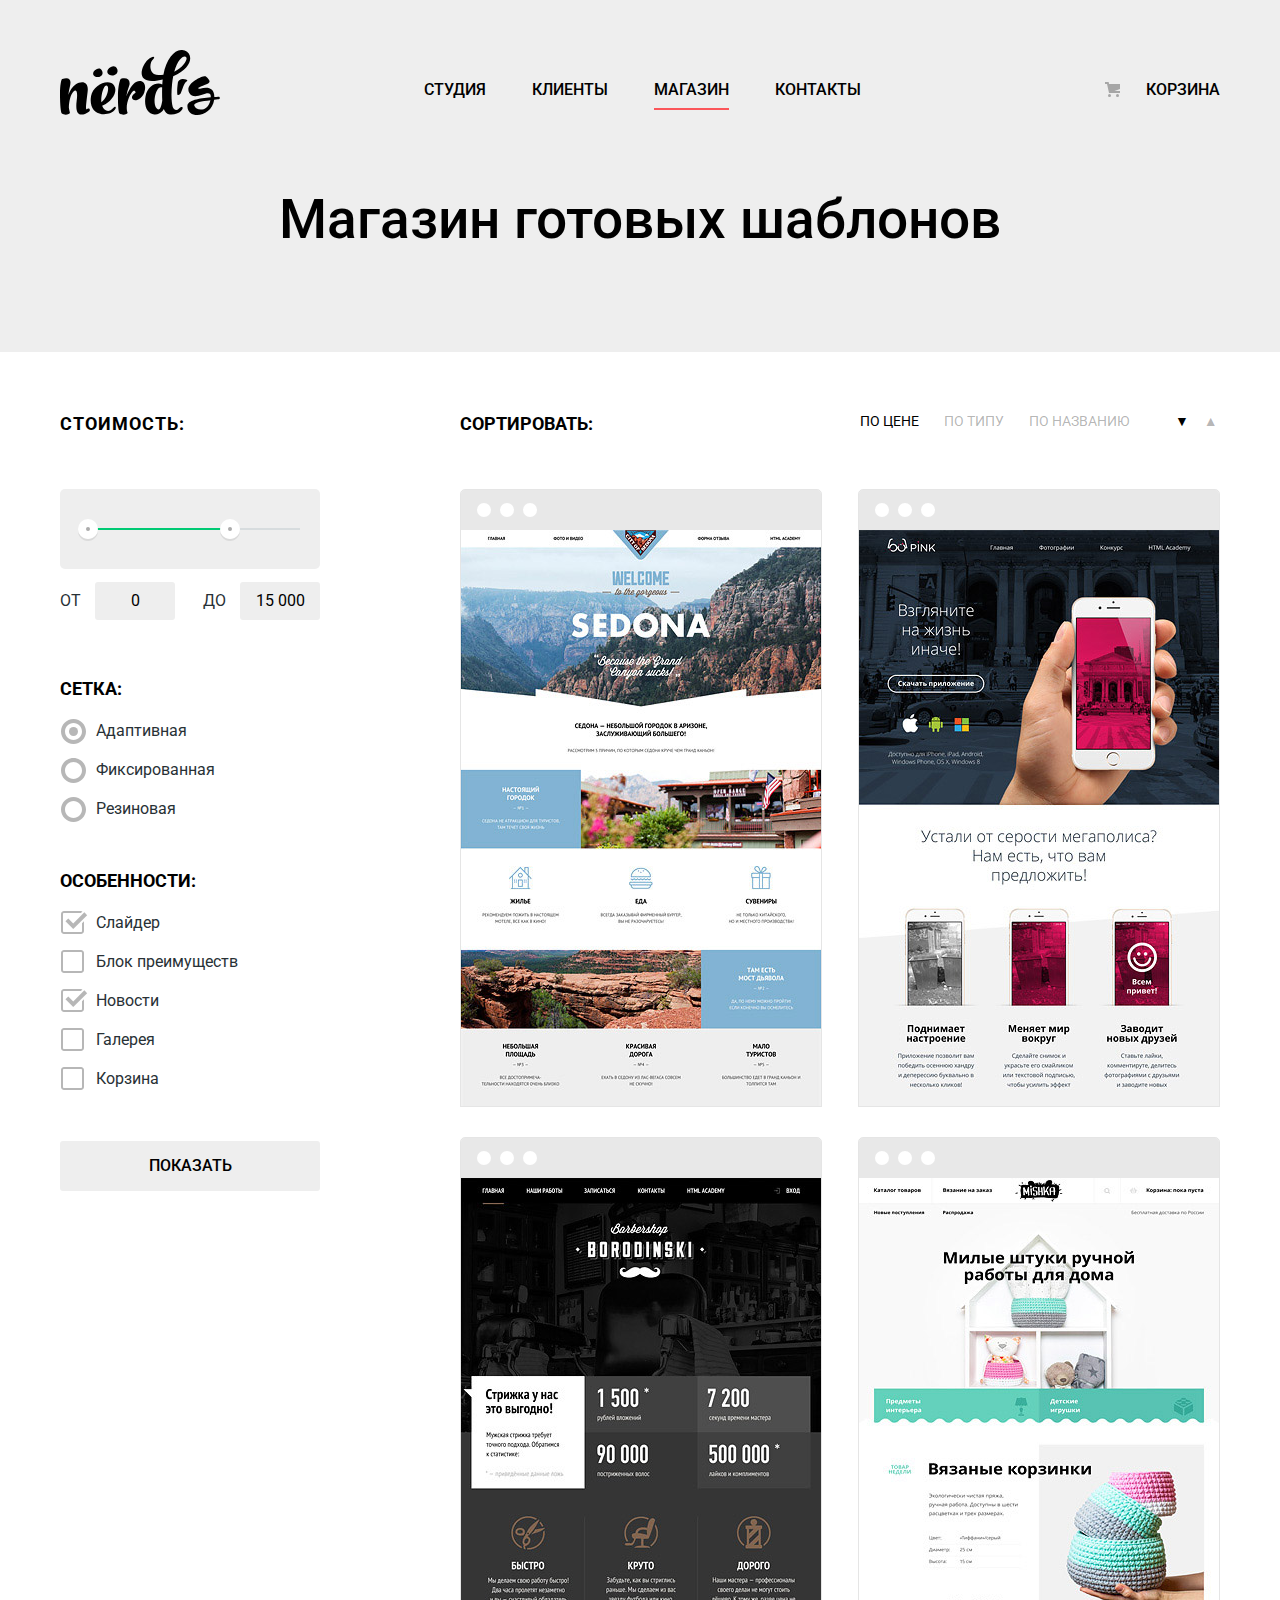
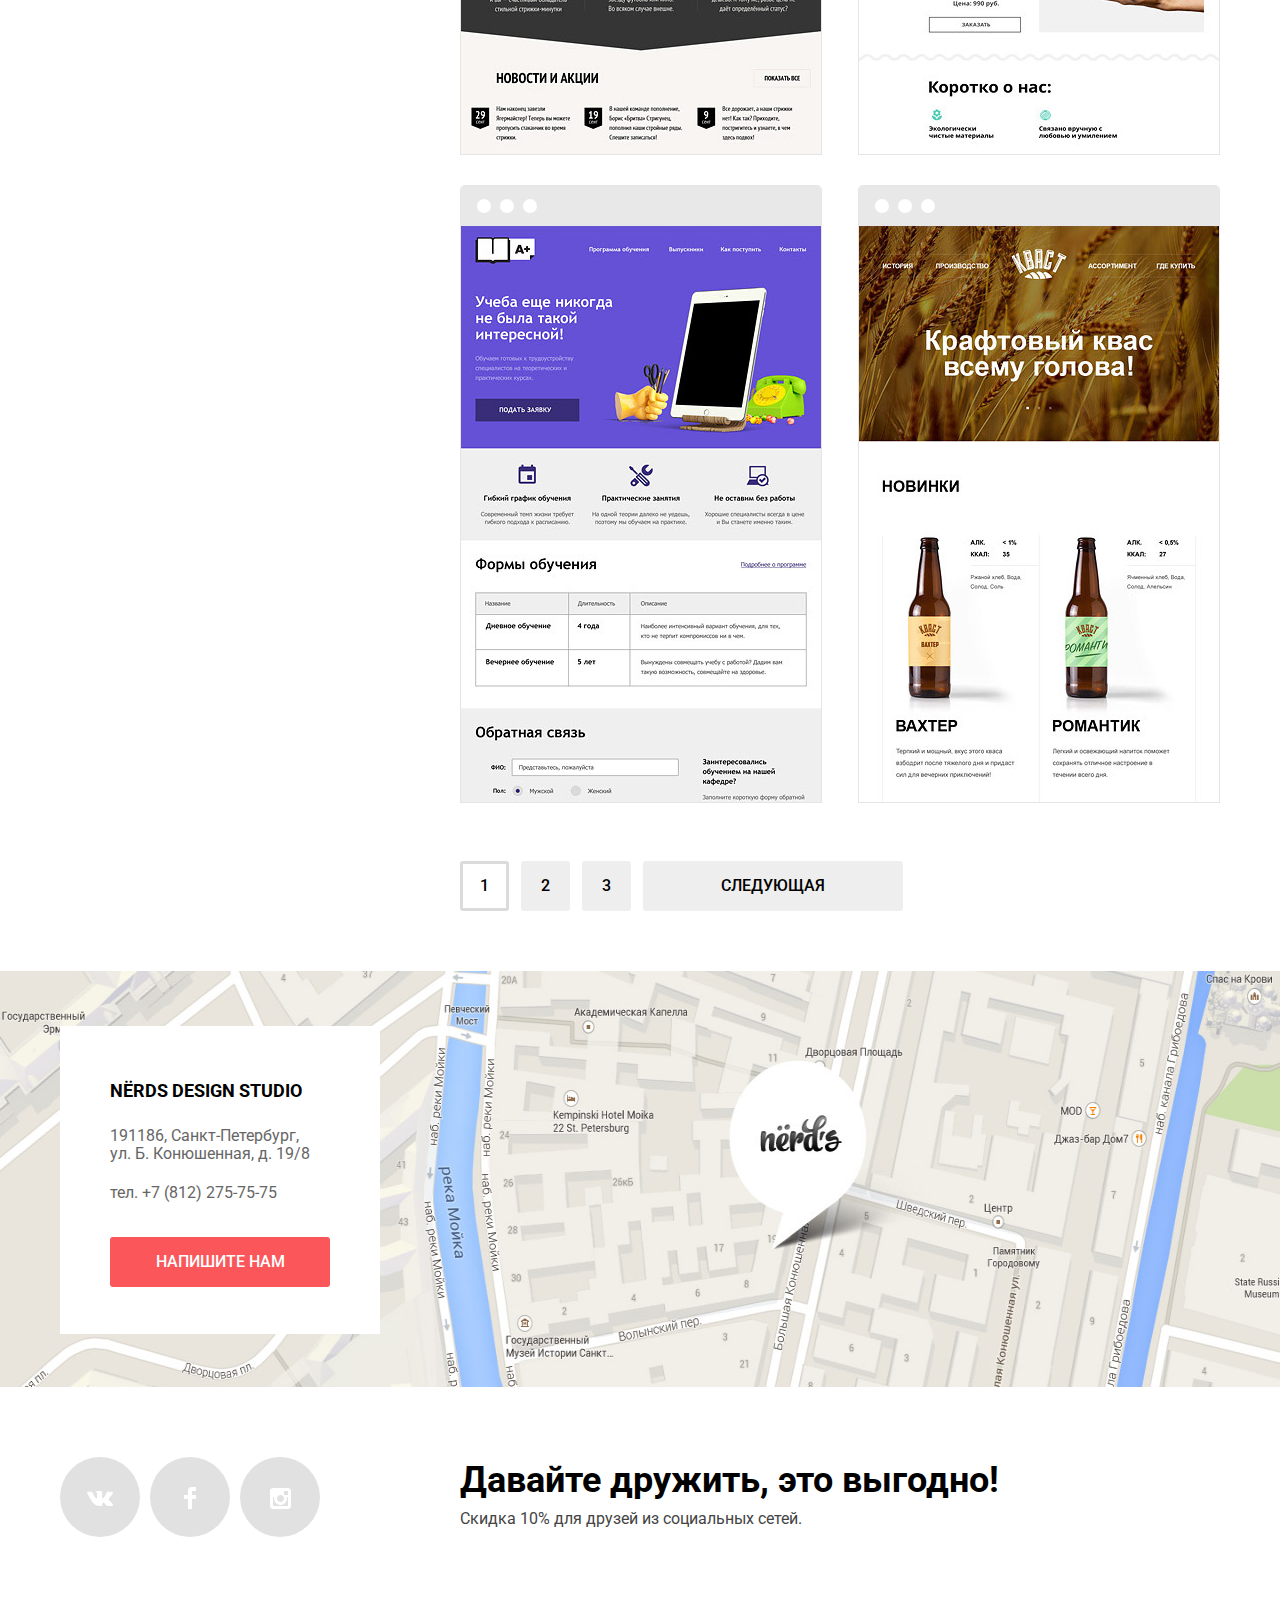
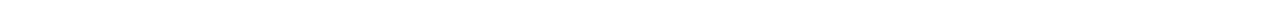
==== commit 33c3ed94: "Проверка итогового проекта «Нёрдс» - Работа над ошибками" ====
--- a/catalog.html
+++ b/catalog.html
@@ -5,7 +5,7 @@
     <title>Магазин Нёрдс</title>
     <link href="https://fonts.googleapis.com/css?family=Roboto:400,500,700&amp;subset=cyrillic" rel="stylesheet">
     <link href="css/normalize.css" rel="stylesheet">
-    <link href="css/style.css" rel="stylesheet">
+    <link href="css/style.min.css" rel="stylesheet">
   </head>
   <body>
     <header class="main-header">
@@ -32,7 +32,9 @@
         </div>
       </nav>
     </header>
+
     <main class="main-container">
+
       <h1>Магазин готовых шаблонов</h1>
       <div class="catalog">
         <section class="filter">
@@ -117,6 +119,7 @@
             <button type="submit" class="filter-button">Показать</button>
           </form>
         </section>
+
         <section class="templates">
           <h2 class="visually-hidden">Выбор шаблонов</h2>
           <div class="templates-sort">
@@ -143,7 +146,8 @@
               </li>
             </ul>
           </div>
-          <article class="templates-image">
+
+          <article class="templates-image" tabindex="0">
             <h3 class="visually-hidden">Шаблон "Sedona"</h3>
             <img src="img/img-sedona.jpg" width="360" height="576" alt="Sedona">
             <div class="templates-image-card">
@@ -152,7 +156,7 @@
               <a class="button" href="#">9 900 руб.</a>
             </div>
           </article>
-          <article class="templates-image">
+          <article class="templates-image" tabindex="0">
             <h3 class="visually-hidden">Шаблон "Pink"</h3>
             <img src="img/img-pink.jpg" width="360" height="576" alt="Pink">
             <div class="templates-image-card">
@@ -161,7 +165,7 @@
               <a class="button" href="#">9 900 руб.</a>
             </div>
           </article>
-          <article class="templates-image">
+          <article class="templates-image" tabindex="0">
             <h3 class="visually-hidden">Шаблон "Barbershop"</h3>
             <img src="img/img-barbershop.jpg" width="360" height="576" alt="Barbershop">
             <div class="templates-image-card">
@@ -170,7 +174,7 @@
               <a class="button" href="#">9 900 руб.</a>
             </div>
           </article>
-          <article class="templates-image">
+          <article class="templates-image" tabindex="0">
             <h3 class="visually-hidden">Шаблон "Mishka"</h3>
             <img src="img/img-mishka.jpg" width="360" height="576" alt="Mishka">
             <div class="templates-image-card">
@@ -179,7 +183,7 @@
               <a class="button" href="#">9 900 руб.</a>
             </div>
           </article>
-          <article class="templates-image">
+          <article class="templates-image" tabindex="0">
             <h3 class="visually-hidden">Шаблон "A Plus"</h3>
             <img src="img/img-aplus.jpg" width="360" height="576" alt="A Plus">
             <div class="templates-image-card">
@@ -188,7 +192,7 @@
               <a class="button" href="#">9 900 руб.</a>
             </div>
           </article>
-          <article class="templates-image">
+          <article class="templates-image" tabindex="0">
             <h3 class="visually-hidden">Шаблон "Кваст"</h3>
             <img src="img/img-kvast.jpg" width="360" height="576" alt="Кваст">
             <div class="templates-image-card">
@@ -197,6 +201,7 @@
               <a class="button" href="#">9 900 руб.</a>
             </div>
           </article>
+
           <ul class="pagination">
             <li class="pagination-item pagination-item-current">
               <a href="#">1</a>
@@ -214,6 +219,7 @@
         </section>
       </div>
     </main>
+
     <footer class="main-footer">
       <section class="contacts">
         <h2 class="visually-hidden">Наши контакты</h2>
@@ -245,25 +251,28 @@
         </div>
       </section>
     </footer>
+
     <section class="modal-writeus">
       <h2>Напишите нам</h2>
       <form class="feedback-form" action="https://echo.htmlacademy.ru" method="post">
         <label class="feedback-item">
         <span>Ваше имя:</span>
-        <input type="text" name="username" value="" placeholder="Представьтесь, пожалуйста">
+        <input class="feedback-username" type="text" name="username" value="" placeholder="Представьтесь, пожалуйста">
         </label>
         <label class="feedback-item">
         <span>Ваш e-mail:</span>
-        <input type="text" name="email" value="" placeholder="Для отправки ответа">
+        <input class="feedback-email" type="text" name="email" value="" placeholder="Для отправки ответа">
         </label>
         <label class="feedback-item">
         <span>Текст письма:</span>
-        <textarea name="message">В свободной форме</textarea>
+        <textarea class="feedback-message" name="message">В свободной форме</textarea>
         </label>
         <button class="button" type="submit">Отправить</button>
       </form>
       <button class="modal-close" type="button">Закрыть</button>
     </section>
-    <script src="js/popup.js"></script>
+
+    <script src="js/popup.min.js"></script>
+
   </body>
 </html>--- a/css/style.min.css
+++ b/css/style.min.css
@@ -0,0 +1 @@
+@keyframes bounce{0%{transform:translateY(-2000px)}70%{transform:translateY(30px)}90%{transform:translateY(-10px)}to{transform:translateY(0)}}body{min-width:1200px;margin:0;padding:0;font-weight:400;font-size:16px;line-height:24px;font-family:"Roboto",Arial,sans-serif;color:#283136}a{text-decoration:none}img{max-width:100%;height:auto}.visually-hidden:not(:focus):not(:active),input[type=checkbox].visually-hidden,input[type=radio].visually-hidden{position:absolute;width:1px;height:1px;margin:-1px;border:0;padding:0;white-space:nowrap;clip-path:inset(100%);clip:rect(0 0 0 0);overflow:hidden}.main-header{background-color:#eee}.main-navigation{display:flex;align-items:flex-start;width:1160px;min-height:64px;margin:0 auto;padding:50px 20px 0;font-weight:500;line-height:30px;color:#000;text-transform:uppercase}.main-header-logo img{display:block}.main-header-logo:focus,.main-header-logo:hover{opacity:.8}.main-header-logo:active{opacity:.3}.site-navigation{display:flex;justify-content:center;flex-wrap:wrap;width:490px;margin:25px 0 0 200px;padding:0;list-style:none}.site-navigation a{display:block;margin-right:46px;color:#000}.site-navigation a:not([href]){padding-bottom:3px;border-bottom:2px solid #fb565a}.site-cart a:focus,.site-cart a:hover,.site-navigation a:focus,.site-navigation a:hover{color:#fb565a}.site-cart a:active,.site-navigation a:active{color:rgba(0,0,0,.3)}.site-cart{position:relative;margin-top:25px;margin-left:auto}.site-cart a::before{content:"";position:absolute;top:7px;right:100px;width:15px;height:15px;background:url(../img/cart-icon.svg) no-repeat 0 0}.site-cart a{color:#000}.main-container h1,.sliders-item .sliders-slogan{padding-top:77px;font-weight:500;font-size:55px;line-height:55px;color:#000}.main-container h1{height:160px;text-align:center;background-color:#eee;margin:0 auto 57px}.sliders-about-us{position:relative;background-color:#eee}.sliders-list{width:1160px;margin:0 auto 80px;padding:0 20px;list-style:none}.sliders-item p{max-width:460px;margin:0 0 40px}.sliders-item .sliders-slogan{max-width:600px;margin:0 0 26px}.sliders-item{display:none;width:1160px;min-height:350px;padding-bottom:80px}.sliders-item:nth-child(1){background:url(../img/slide-1.png) no-repeat 430px 18px}.sliders-item:nth-child(2){background:url(../img/slide-2.png) no-repeat 100% 2px}.sliders-item:nth-child(3){background:url(../img/slide-3.png) no-repeat 100% 20px}.sliders-control{position:absolute;left:50%;bottom:105px;z-index:10;width:160px;height:18px;font-size:0;text-align:center;transform:translateX(-50%)}.sliders-control label{position:relative;display:inline-block;width:18px;height:18px;padding:8px;vertical-align:top;border-radius:50%;cursor:pointer}.sliders-control label::after{content:"";position:absolute;top:8px;left:8px;z-index:1;width:18px;height:18px;background-color:#fff;border-radius:50%}.sliders-input-radio-1:checked~.sliders-control .sliders-control-item-1::before,.sliders-input-radio-2:checked~.sliders-control .sliders-control-item-2::before,.sliders-input-radio-3:checked~.sliders-control .sliders-control-item-3::before{content:"";position:absolute;top:50%;left:50%;z-index:2;width:4px;height:4px;margin:-4px;background-color:inherit;border:2px solid #c1c1c1;border-radius:50%}.sliders-input-radio-1:checked~.sliders-list .sliders-item:nth-child(1),.sliders-input-radio-2:checked~.sliders-list .sliders-item:nth-child(2),.sliders-input-radio-3:checked~.sliders-list .sliders-item:nth-child(3){display:block}.button{display:block;width:240px;padding:16px 0;font:inherit;font-weight:500;line-height:18px;text-align:center;vertical-align:middle;color:#fff;text-transform:uppercase;background-color:#fb565a;border:0;border-radius:3px}.button:focus,.button:hover{background-color:#e74246}.button:active{color:rgba(255,255,255,.3);background-color:#d7373b;box-shadow:inset 0 3px 0 rgba(0,0,0,.1)}.services{width:1160px;margin:0 auto 75px;padding:0 20px}.services-list{display:flex;justify-content:space-between;width:1100px;margin:0;padding:0;list-style:none}.services-item{width:300px;min-height:350px}.services-item h3{margin:18px 0 0;font-size:24px;line-height:30px;color:#000;text-transform:uppercase}.services-item p{width:260px;margin-bottom:30px}.button-services-item-1,.button-services-item-2,.button-services-item-3{width:160px}.button-services-item-2{background-color:#00ca74}.button-services-item-2:focus,.button-services-item-2:hover{background-color:#00bc6c}.button-services-item-2:active{color:rgba(255,255,255,.3);background-color:#00aa62;box-shadow:inset 0 3px 0 rgba(0,0,0,.1)}.button-services-item-3{background-color:#efc84a}.button-services-item-3:focus,.button-services-item-3:hover{background-color:#eab534}.button-services-item-3:active{color:rgba(255,255,255,.3);background-color:#e5a722;box-shadow:inset 0 3px 0 rgba(0,0,0,.1)}.content{display:flex;justify-content:space-between;align-items:flex-start;width:1160px;min-height:450px;margin:0 auto 75px;border-top:2px solid #eee}.concepts{width:680px;height:450px}.concepts-slogan{margin:77px 0 33px;font-weight:500;font-size:45px;line-height:45px;color:#000}.concepts b,.results-tab caption{color:#000;text-transform:uppercase}.concepts b{display:block;margin-top:39px}.concepts-list,.filter-form ul{margin:0;padding:0;list-style:none}.concepts-list li{position:relative;margin-top:24px;padding-left:35px}.concepts-list li::before{content:"";position:absolute;top:12px;left:0;width:25px;height:2px;background-color:#fb565a}.results{width:360px;height:450px}.results img{margin-top:40px}.results-tab caption{margin:30px 0;font-weight:700}.results-tab{width:100%;border-collapse:collapse}.results-tab th{width:33%;padding:15px 0;font-size:45px;text-align:left;color:#000}.results-tab span{font-weight:400;font-size:26px;vertical-align:super}.results-tab td{padding:15px 0;font-size:16px;line-height:18px}.partners{width:1160px;margin:0 auto 81px;padding:0 20px}.partners-list{display:flex;justify-content:space-between;align-items:center;height:180px;margin:0;padding:0;list-style:none;border-top:2px solid #eee;border-bottom:2px solid #eee}.partners-item{position:relative;width:260px;margin-top:20px;text-align:center}.partners-item:nth-child(2)::before,.partners-item:nth-child(3)::before,.partners-item:nth-child(4)::before{content:"";position:absolute;top:14px;left:-20px;width:2px;height:52px;background-color:#eee}.partners-item:nth-child(3)::before,.partners-item:nth-child(4)::before{top:-5px}.partners-item:nth-child(4)::before{top:10px}.partners-list a{display:block;opacity:.2}.modal-close:focus::before,.modal-close:hover::before,.partners-list a:focus,.partners-list a:hover,.templates-image:focus .templates-image-card,.templates-image:focus::before,.templates-image:hover .templates-image-card,.templates-image:hover::before{opacity:1}.modal-close:active::before,.partners-list a:active{opacity:.1}.catalog{display:flex;justify-content:space-between;align-items:flex-start;width:1160px;margin:0 auto;padding:0 20px}.filter{width:260px}.filter-cost-choice b,.filter-form legend{font-size:18px;line-height:30px;color:#000;text-transform:uppercase}.filter-cost-choice b{display:block;margin-bottom:50px;letter-spacing:1px}.filter-cost-choice p,.templates-sort p{margin:0}.filter-choice{position:relative;height:41px;margin-bottom:13px;padding:39px 20px 0;background-color:#eee;border-radius:5px;cursor:pointer;pointer-events:none}.filter-choice .scale{height:2px;background-color:#d7dcde}.filter-choice .bar{width:152px;height:2px;background-color:#00ca74}.filter-choice::after,.filter-choice::before{content:"";position:absolute;top:30px;left:18px;width:20px;height:23px;background:url(../img/filter-button.svg) no-repeat 0 0;cursor:pointer;pointer-events:auto}.filter-choice::after{left:160px}.filter-cost{font-size:0}.filter-cost label{display:inline-block;width:50%;font-size:16px;line-height:22px;vertical-align:middle;text-transform:uppercase}.filter-cost input{width:60px;margin-left:10px;padding:8px 10px;font:inherit;text-align:center;background-color:#eee;border:0;border-radius:3px}.filter-cost .max-cost{text-align:right}.filter-grid-choice{margin:54px 0 0;padding:0;border:0}.filter-properties-choice{margin:45px 0 0;padding:0;border:0}.filter-form legend{font-weight:700}.filter-option{margin-top:15px;padding-left:36px}.filter-option label{position:relative;display:block;cursor:pointer}.filter-input-radio+span::before{content:"";position:absolute;top:0;left:-35px;width:25px;height:25px;background:url(../img/radio-off.svg) no-repeat 0 0;opacity:.4}.filter-input-radio:checked+span::before{content:"";position:absolute;top:0;left:-35px;width:25px;height:25px;background:url(../img/radio-on.svg) no-repeat 0 0;opacity:.4}.filter-input-checkbox+span::before{content:"";position:absolute;top:0;left:-35px;width:23px;height:23px;background:url(../img/checkbox-off.svg) no-repeat 0 0;opacity:.4}.filter-input-checkbox:checked+span::before{content:"";position:absolute;top:0;left:-35px;width:27px;height:23px;background:url(../img/checkbox-on.svg) no-repeat 0 0;opacity:.4}.filter-input-checkbox:hover+span::before,.filter-input-radio:hover+span::before{opacity:1}.filter-input-checkbox:focus+span::before,.filter-input-radio:focus+span::before{outline:thin dotted;outline:5px auto -webkit-focus-ring-color;opacity:1}.filter-input-checkbox:disabled+span::before,.filter-input-radio:disabled+span::before{opacity:.1;cursor:default}.filter-input-checkbox:disabled+span,.filter-input-radio:disabled+span{color:rgba(40,49,54,.3);cursor:default}.filter-button{display:block;width:100%;margin-top:50px;padding:16px 0;font:inherit;font-weight:500;line-height:18px;text-align:center;color:#000;vertical-align:middle;text-transform:uppercase;background-color:#eee;border:0;border-radius:3px}.filter-button:focus,.filter-button:hover{background-color:#dfdfdf}.filter-button:active{color:rgba(0,0,0,.3);background-color:#d5d5d5;box-shadow:inset 0 3px 0 rgba(0,0,0,.1)}.templates,.templates-sort{display:flex;justify-content:space-between}.templates{flex-wrap:wrap;width:760px}.templates-sort{align-items:flex-start;width:100%;margin-bottom:50px}.contacts-info b,.templates-sort b{font-size:18px;line-height:30px;color:#000;text-transform:uppercase}.templates-sort ul{display:flex;width:360px;margin:0;padding:0;list-style:none}.templates-sort-list a{font-size:14px;line-height:18px;color:rgba(0,0,0,.3);text-transform:uppercase}.templates-sort-list a:focus,.templates-sort-list a:hover{color:rgba(0,0,0,.6)}.templates-sort-current a,.templates-sort-list a:active{color:#000}.templates-sort-list li{padding-left:25px}.templates-sort-list li:nth-child(1){padding-left:0}.templates-sort-list li:nth-child(4){padding-left:45px}.templates-sort-list li:nth-child(5){padding-left:15px}.templates-image{position:relative;width:360px;height:616px;margin-bottom:30px;border-top-left-radius:5px;border-top-right-radius:5px;border:1px solid rgba(0,0,0,.1)}.templates-image img{padding-top:40px}.templates-image::before{content:"";position:absolute;width:360px;height:40px;background:url(../img/browser.svg) no-repeat 0 0;opacity:.12}.templates-image-card{position:absolute;bottom:0;left:0;z-index:10;box-sizing:border-box;width:360px;min-height:231px;max-height:616px;padding:25px 60px 15px;overflow:auto;text-align:center;background-color:#eee;opacity:0}.templates-image-card p{margin:15px 0 0;line-height:18px;color:#666}.templates-image-card a:first-child{font-weight:700;font-size:18px;line-height:30px;color:#000;text-transform:uppercase}.templates-image-card .button{width:200px;margin:30px auto}.templates-image:focus,.templates-image:hover{box-shadow:0 6px 15px 0 rgba(0,0,0,.25)}.templates-image:focus{outline:0}.pagination{display:flex;padding:0;margin:28px 0 60px;list-style:none}.pagination-item{margin-right:12px}.pagination-item a{display:block;padding:16px 20px;font-weight:500;line-height:18px;color:#000;text-transform:uppercase;background-color:#eee;border-radius:3px}.pagination-item:last-child{width:260px;margin-right:0;text-align:center}.pagination-item-current a{padding:13px 17px;background-color:#fff;border:3px solid #dbdbdb}.pagination-item a:focus,.pagination-item a:hover{background-color:#dfdfdf}.pagination-item a:active{color:rgba(0,0,0,.3);background-color:#d5d5d5;box-shadow:inset 0 3px 0 rgba(0,0,0,.1)}.main-footer{min-width:1200px;margin:0 auto}.contacts{position:relative;width:100%;height:416px;margin-bottom:70px}.contacts img{display:block;width:1440px;height:416px;margin:0 auto}.contacts iframe{position:absolute;top:0;left:0;z-index:1;width:100%;height:416px;border:0}.contacts-info{position:absolute;top:50%;left:50%;z-index:2;box-sizing:border-box;width:320px;height:308px;margin-top:-153px;margin-left:-580px;padding:50px;background-color:#fff}.contacts-info p{width:210px;margin:0 0 21px;font-size:16px;line-height:18px;color:#666}.contacts-info .button{width:100%;margin-top:35px}.social{display:flex;align-items:flex-start;width:1160px;margin:0 auto 70px;padding:0 20px}.social ul{display:flex;justify-content:space-between;width:260px;margin:0;padding:0;list-style:none}.social-button{display:block;width:80px;height:80px}.social-list li{position:relative;background-color:#e1e1e1;border-radius:50%}.social-list li:nth-child(1)::before{content:"";position:absolute;top:34px;left:27px;width:30px;height:20px;background:url(../img/vk-icon.svg) no-repeat 0 0}.social-list li:nth-child(2)::before{content:"";position:absolute;top:30px;left:34px;width:12px;height:22px;background:url(../img/fb-icon.svg) no-repeat 0 0}.social-list li:nth-child(3)::before{content:"";position:absolute;top:31px;left:30px;width:21px;height:21px;background:url(../img/insta-icon.svg) no-repeat 0 0}.social-list a:focus{background-color:#e74246;border-radius:50%}.social-list a:hover,.social-list li:hover{background-color:#e74246;border-radius:50%}.social-list a:active,.social-list li:active{background-color:#d7373b;box-shadow:inset 0 3px 0 rgba(0,0,0,.1)}.social-list li:active::before{opacity:.3}.social-slogan{margin-left:140px;padding-top:5px}.social-slogan b{display:block;margin-bottom:10px;font-size:36px;line-height:36px;color:#000}.social-slogan p{margin:0;line-height:22px;color:#444}.modal-writeus{position:fixed;top:215px;left:50%;z-index:10;display:none;box-sizing:border-box;width:960px;height:590px;margin-left:-480px;padding:65px 100px;background-color:#fff;box-shadow:0 20px 40px 0 rgba(0,0,0,.75)}.modal-show{display:block;animation:bounce 1s}.modal-writeus h2{margin:0 0 40px;font-weight:500;font-size:45px;line-height:45px;color:#000}.modal-close{position:absolute;top:75px;right:85px;width:32px;height:32px;font-size:0;background-color:transparent;border:0;cursor:pointer}.modal-close::before{content:"";position:absolute;top:5px;left:5px;width:22px;height:22px;background:url(../img/close-cross.svg) no-repeat 0 0;opacity:.3}.feedback-form{display:flex;flex-wrap:wrap;justify-content:space-between}.feedback-item span{display:block;margin-bottom:5px;font-weight:700}.feedback-item input::placeholder{-webkit-color:rgba(68,68,68,.5);-moz-color:rgba(68,68,68,.5);color:rgba(68,68,68,.5);opacity:1}.feedback-email,.feedback-message,.feedback-username{box-sizing:border-box;padding:11px 15px;font:inherit;border:2px solid #d7dcde;border-radius:2px;outline:0}.feedback-email,.feedback-username{margin-bottom:35px;line-height:18px;width:360px}.feedback-message{width:760px;height:117px;color:rgba(68,68,68,.5)}.feedback-email:hover,.feedback-message:hover,.feedback-username:hover{border-color:#b4b9bb}.feedback-email:focus,.feedback-message:focus,.feedback-username:focus{color:#444;border-color:#000}.feedback-email-error,.feedback-username-error{border:2px solid #e74246;border-radius:2px;outline:0}.modal-writeus .button{width:260px;margin-top:40px}